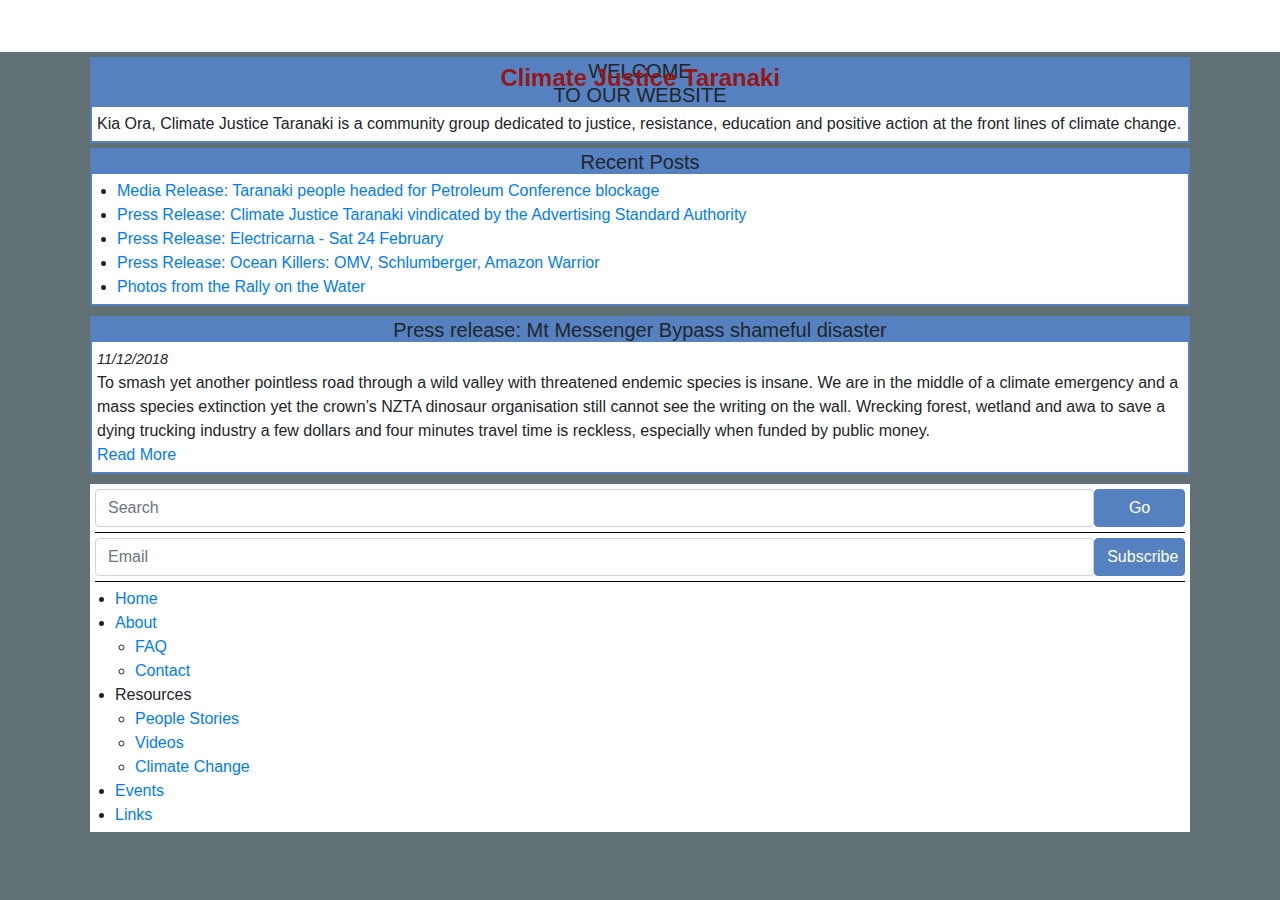
==== index.html @ a8fb68bb "Added local version of Bootstrap JS" ====
<!DOCTYPE html>
<html lang="en">
	<head>
		<meta charset="utf-8">
		<meta name="viewport" content="width=device-width, initial-scale=1.0 user-scalable=no">
		<title>Climate Justice Taranaki</title>

		<!-- CSS Reset - Normalize -->
		<link rel="stylesheet" href="css/normalize.css">

		<!-- Custom CSS -->
		<link rel="stylesheet" href="css/master.css">
	</head>
	<body>
		<div class="container">
			<header class="header">
				<div class="row no-gutters">
					<div class="col-2 col-md-1 col-lg-auto">
						<div class="header__navControl">
							<i class="fas fa-bars fa-2x"></i>
						</div>
					</div>

					<div class="col-10 col-md-11 col-lg-12">
						<div class="logo">
							<a class="logo__anchor" href="index.html" title="Home">
								<h1 class="logo__heading">Climate Justice Taranaki</h1>
							</a>
						</div>
					</div>
				</div>
			</header>

			<div class="navSlider">
				<header class="navSlider__header">
					<div class="row no-gutters">
						<div class="col-10 col-md-11">
							<div class="logo">
								<a class="logo__anchor" href="index.html" title="Home">
									<h1 class="logo__heading">Climate Justice Taranaki</h1>
								</a>
							</div>
						</div>

						<div class="col-2 col-md-1">
							<div class="header__navControl header__navClose">
								<i class="fas fa-arrow-left fa-2x"></i>
							</div>
						</div>
					</div>
				</header>

				<nav class="navSlider__nav">
					<div class="row no-gutters">
						<div class="col">
							<ul class="navSlider__navList">
								<li class="navSlider__nav--nested">
									<span>About</span>

									<ul>
										<li>
											<a href="about.html">About</a>
										</li>
										<li>
											<a href="faq.html">FAQ</a>
										</li>
										<li>
											<a href="contact.html">Contact</a>
										</li>
									</ul>
								</li>
								<li class="navSlider__nav--nested">
									<span>Resources</span>

									<ul>
										<li>
											<a href="peoplestories.html">People Stories</a>
										</li>
										<li>
											<a href="videos.html">Videos</a>
										</li>
										<li>
											<a href="climatechange.html">Climate Change</a>
										</li>
									</ul>
								</li>
								<li>
									<span>Events</span>
								</li>
								<li>
									<span>Links</span>
								</li>
							</ul>
						</div>
					</div>
				</nav>
			</div>

			<div class="navFadeOut"></div>

			<aside class="sidebar">
				<div class="row">
					<div class="col">
						<div class="sidebar__content">
							<div class="sidebar__contentHeading">
								<h2 class="text-uppercase">Welcome<br>to our website</h2>
							</div>

							<div>
								<p>Kia Ora, Climate Justice Taranaki is a community group dedicated to justice, resistance, education and positive action at the front lines of climate change.</p>
							</div>
						</div>

						<div class="sidebar__content">
							<div class="sidebar__contentHeading">
								<h2>Recent Posts</h2>
							</div>

							<div>
								<ul>
									<li>
										<a href="#">Media Release: Taranaki people headed for Petroleum Conference blockage</a>
									</li>
									<li>
										<a href="#">Press Release: Climate Justice Taranaki vindicated by the Advertising Standard Authority</a>
									</li>
									<li>
										<a href="#">Press Release: Electricarna - Sat 24 February</a>
									</li>
									<li>
										<a href="#">Press Release: Ocean Killers: OMV, Schlumberger, Amazon Warrior</a>
									</li>
									<li>
										<a href="#">Photos from the Rally on the Water</a>
									</li>
								</ul>
							</div>
						</div>
					</div>
				</div>
			</aside>

			<main class="mainContent">
				<div class="row">
					<div class="col">
						<div class="mainContent__content">
							<div class="mainContent__contentHeading">
								<h2>Press release: Mt Messenger Bypass shameful disaster</h2>
							</div>

							<div>
								<span>11/12/2018</span>

								<p>To smash yet another pointless road through a wild valley with threatened endemic species is insane. We are in the middle of a climate emergency and a mass species extinction yet the crown’s NZTA dinosaur organisation still cannot see the writing on the wall. Wrecking forest, wetland and awa to save a dying trucking industry a few dollars and four minutes travel time is reckless, especially when funded by public money.</p>

								<a href="#">Read More</a>
							</div>
						</div>
					</div>
				</div>
			</main>

			<footer class="footer">
				<div class="row">
					<div class="col">
						<div>
							<form action="index.html" method="post">
								<div class="row no-gutters">
									<div class="col-10 col-md-11">
										<input class="form-control" type="text" name="search" placeholder="Search">
									</div>

									<div class="col-2 col-md-1">
										<button class="btn w-100" type="submit" name="search__submit">Go</button>
									</div>
								</div>
							</form>
						</div>

						<div>
							<form action="index.html" method="post">
								<div class="row no-gutters">
									<div class="col-8 col-md-10 col-xl-11">
										<input class="form-control" type="email" name="subscribe" placeholder="Email">
									</div>

									<div class="col-4 col-md-2 col-xl-1">
										<button class="btn w-100" type="submit" name="subscribe__submit">Subscribe</button>
									</div>
								</div>
							</form>
						</div>

						<div>
							<ul>
								<li>
									<a href="index.html">Home</a>
								</li>

								<li>
									<a href="about.html">About</a>

									<ul>
										<li>
											<a href="faq.html">FAQ</a>
										</li>

										<li>
											<a href="contact.html">Contact</a>
										</li>
									</ul>
								</li>

								<li>
									<span>Resources</span>

									<ul>
										<li>
											<a href="stories.html">People Stories</a>
										</li>

										<li>
											<a href="videos.html">Videos</a>
										</li>

										<li>
											<a href="climate.html">Climate Change</a>
										</li>
									</ul>
								</li>

								<li>
									<a href="events.html">Events</a>
								</li>

								<li>
									<a href="links.html">Links</a>
								</li>
							</ul>
						</div>
					</div>
				</div>
			</footer>
		</div>

		<!-- jQuery -->
		<script src="js/jquery-3.3.1.min.js"></script>

		<!-- Bootstrap JS -->
		<script src="js/bootstrap.min.js"></script>

		<!-- Custom JS -->
		<script defer src="js/script.js"></script>
	</body>
</html>
---- css/master.css ----
@charset "UTF-8";
@import url(../css/normalize.css);
@import url(../css/bootstrap.min.css);
.fa,
.fas,
.far,
.fal,
.fab {
  -moz-osx-font-smoothing: grayscale;
  -webkit-font-smoothing: antialiased;
  display: inline-block;
  font-style: normal;
  font-variant: normal;
  text-rendering: auto;
  line-height: 1; }

.fa-lg {
  font-size: 1.3333333333em;
  line-height: 0.75em;
  vertical-align: -.0667em; }

.fa-xs {
  font-size: .75em; }

.fa-sm {
  font-size: .875em; }

.fa-1x {
  font-size: 1em; }

.fa-2x {
  font-size: 2em; }

.fa-3x {
  font-size: 3em; }

.fa-4x {
  font-size: 4em; }

.fa-5x {
  font-size: 5em; }

.fa-6x {
  font-size: 6em; }

.fa-7x {
  font-size: 7em; }

.fa-8x {
  font-size: 8em; }

.fa-9x {
  font-size: 9em; }

.fa-10x {
  font-size: 10em; }

.fa-fw {
  text-align: center;
  width: 1.25em; }

.fa-ul {
  list-style-type: none;
  margin-left: 2.5em;
  padding-left: 0; }
  .fa-ul > li {
    position: relative; }

.fa-li {
  left: -2em;
  position: absolute;
  text-align: center;
  width: 2em;
  line-height: inherit; }

.fa-border {
  border: solid 0.08em #eee;
  border-radius: .1em;
  padding: .2em .25em .15em; }

.fa-pull-left {
  float: left; }

.fa-pull-right {
  float: right; }

.fa.fa-pull-left,
.fas.fa-pull-left,
.far.fa-pull-left,
.fal.fa-pull-left,
.fab.fa-pull-left {
  margin-right: .3em; }
.fa.fa-pull-right,
.fas.fa-pull-right,
.far.fa-pull-right,
.fal.fa-pull-right,
.fab.fa-pull-right {
  margin-left: .3em; }

.fa-spin {
  animation: fa-spin 2s infinite linear; }

.fa-pulse {
  animation: fa-spin 1s infinite steps(8); }

@keyframes fa-spin {
  0% {
    transform: rotate(0deg); }
  100% {
    transform: rotate(360deg); } }
.fa-rotate-90 {
  -ms-filter: "progid:DXImageTransform.Microsoft.BasicImage(rotation=1)";
  transform: rotate(90deg); }

.fa-rotate-180 {
  -ms-filter: "progid:DXImageTransform.Microsoft.BasicImage(rotation=2)";
  transform: rotate(180deg); }

.fa-rotate-270 {
  -ms-filter: "progid:DXImageTransform.Microsoft.BasicImage(rotation=3)";
  transform: rotate(270deg); }

.fa-flip-horizontal {
  -ms-filter: "progid:DXImageTransform.Microsoft.BasicImage(rotation=0, mirror=1)";
  transform: scale(-1, 1); }

.fa-flip-vertical {
  -ms-filter: "progid:DXImageTransform.Microsoft.BasicImage(rotation=2, mirror=1)";
  transform: scale(1, -1); }

.fa-flip-horizontal.fa-flip-vertical {
  -ms-filter: "progid:DXImageTransform.Microsoft.BasicImage(rotation=2, mirror=1)";
  transform: scale(-1, -1); }

:root .fa-rotate-90,
:root .fa-rotate-180,
:root .fa-rotate-270,
:root .fa-flip-horizontal,
:root .fa-flip-vertical {
  filter: none; }

.fa-stack {
  display: inline-block;
  height: 2em;
  line-height: 2em;
  position: relative;
  vertical-align: middle;
  width: 2.5em; }

.fa-stack-1x,
.fa-stack-2x {
  left: 0;
  position: absolute;
  text-align: center;
  width: 100%; }

.fa-stack-1x {
  line-height: inherit; }

.fa-stack-2x {
  font-size: 2em; }

.fa-inverse {
  color: #fff; }

/* Font Awesome uses the Unicode Private Use Area (PUA) to ensure screen
readers do not read off random characters that represent icons */
.fa-500px:before {
  content: "\f26e"; }

.fa-accessible-icon:before {
  content: "\f368"; }

.fa-accusoft:before {
  content: "\f369"; }

.fa-acquisitions-incorporated:before {
  content: "\f6af"; }

.fa-ad:before {
  content: "\f641"; }

.fa-address-book:before {
  content: "\f2b9"; }

.fa-address-card:before {
  content: "\f2bb"; }

.fa-adjust:before {
  content: "\f042"; }

.fa-adn:before {
  content: "\f170"; }

.fa-adobe:before {
  content: "\f778"; }

.fa-adversal:before {
  content: "\f36a"; }

.fa-affiliatetheme:before {
  content: "\f36b"; }

.fa-air-freshener:before {
  content: "\f5d0"; }

.fa-algolia:before {
  content: "\f36c"; }

.fa-align-center:before {
  content: "\f037"; }

.fa-align-justify:before {
  content: "\f039"; }

.fa-align-left:before {
  content: "\f036"; }

.fa-align-right:before {
  content: "\f038"; }

.fa-alipay:before {
  content: "\f642"; }

.fa-allergies:before {
  content: "\f461"; }

.fa-amazon:before {
  content: "\f270"; }

.fa-amazon-pay:before {
  content: "\f42c"; }

.fa-ambulance:before {
  content: "\f0f9"; }

.fa-american-sign-language-interpreting:before {
  content: "\f2a3"; }

.fa-amilia:before {
  content: "\f36d"; }

.fa-anchor:before {
  content: "\f13d"; }

.fa-android:before {
  content: "\f17b"; }

.fa-angellist:before {
  content: "\f209"; }

.fa-angle-double-down:before {
  content: "\f103"; }

.fa-angle-double-left:before {
  content: "\f100"; }

.fa-angle-double-right:before {
  content: "\f101"; }

.fa-angle-double-up:before {
  content: "\f102"; }

.fa-angle-down:before {
  content: "\f107"; }

.fa-angle-left:before {
  content: "\f104"; }

.fa-angle-right:before {
  content: "\f105"; }

.fa-angle-up:before {
  content: "\f106"; }

.fa-angry:before {
  content: "\f556"; }

.fa-angrycreative:before {
  content: "\f36e"; }

.fa-angular:before {
  content: "\f420"; }

.fa-ankh:before {
  content: "\f644"; }

.fa-app-store:before {
  content: "\f36f"; }

.fa-app-store-ios:before {
  content: "\f370"; }

.fa-apper:before {
  content: "\f371"; }

.fa-apple:before {
  content: "\f179"; }

.fa-apple-alt:before {
  content: "\f5d1"; }

.fa-apple-pay:before {
  content: "\f415"; }

.fa-archive:before {
  content: "\f187"; }

.fa-archway:before {
  content: "\f557"; }

.fa-arrow-alt-circle-down:before {
  content: "\f358"; }

.fa-arrow-alt-circle-left:before {
  content: "\f359"; }

.fa-arrow-alt-circle-right:before {
  content: "\f35a"; }

.fa-arrow-alt-circle-up:before {
  content: "\f35b"; }

.fa-arrow-circle-down:before {
  content: "\f0ab"; }

.fa-arrow-circle-left:before {
  content: "\f0a8"; }

.fa-arrow-circle-right:before {
  content: "\f0a9"; }

.fa-arrow-circle-up:before {
  content: "\f0aa"; }

.fa-arrow-down:before {
  content: "\f063"; }

.fa-arrow-left:before {
  content: "\f060"; }

.fa-arrow-right:before {
  content: "\f061"; }

.fa-arrow-up:before {
  content: "\f062"; }

.fa-arrows-alt:before {
  content: "\f0b2"; }

.fa-arrows-alt-h:before {
  content: "\f337"; }

.fa-arrows-alt-v:before {
  content: "\f338"; }

.fa-artstation:before {
  content: "\f77a"; }

.fa-assistive-listening-systems:before {
  content: "\f2a2"; }

.fa-asterisk:before {
  content: "\f069"; }

.fa-asymmetrik:before {
  content: "\f372"; }

.fa-at:before {
  content: "\f1fa"; }

.fa-atlas:before {
  content: "\f558"; }

.fa-atlassian:before {
  content: "\f77b"; }

.fa-atom:before {
  content: "\f5d2"; }

.fa-audible:before {
  content: "\f373"; }

.fa-audio-description:before {
  content: "\f29e"; }

.fa-autoprefixer:before {
  content: "\f41c"; }

.fa-avianex:before {
  content: "\f374"; }

.fa-aviato:before {
  content: "\f421"; }

.fa-award:before {
  content: "\f559"; }

.fa-aws:before {
  content: "\f375"; }

.fa-baby:before {
  content: "\f77c"; }

.fa-baby-carriage:before {
  content: "\f77d"; }

.fa-backspace:before {
  content: "\f55a"; }

.fa-backward:before {
  content: "\f04a"; }

.fa-balance-scale:before {
  content: "\f24e"; }

.fa-ban:before {
  content: "\f05e"; }

.fa-band-aid:before {
  content: "\f462"; }

.fa-bandcamp:before {
  content: "\f2d5"; }

.fa-barcode:before {
  content: "\f02a"; }

.fa-bars:before {
  content: "\f0c9"; }

.fa-baseball-ball:before {
  content: "\f433"; }

.fa-basketball-ball:before {
  content: "\f434"; }

.fa-bath:before {
  content: "\f2cd"; }

.fa-battery-empty:before {
  content: "\f244"; }

.fa-battery-full:before {
  content: "\f240"; }

.fa-battery-half:before {
  content: "\f242"; }

.fa-battery-quarter:before {
  content: "\f243"; }

.fa-battery-three-quarters:before {
  content: "\f241"; }

.fa-bed:before {
  content: "\f236"; }

.fa-beer:before {
  content: "\f0fc"; }

.fa-behance:before {
  content: "\f1b4"; }

.fa-behance-square:before {
  content: "\f1b5"; }

.fa-bell:before {
  content: "\f0f3"; }

.fa-bell-slash:before {
  content: "\f1f6"; }

.fa-bezier-curve:before {
  content: "\f55b"; }

.fa-bible:before {
  content: "\f647"; }

.fa-bicycle:before {
  content: "\f206"; }

.fa-bimobject:before {
  content: "\f378"; }

.fa-binoculars:before {
  content: "\f1e5"; }

.fa-biohazard:before {
  content: "\f780"; }

.fa-birthday-cake:before {
  content: "\f1fd"; }

.fa-bitbucket:before {
  content: "\f171"; }

.fa-bitcoin:before {
  content: "\f379"; }

.fa-bity:before {
  content: "\f37a"; }

.fa-black-tie:before {
  content: "\f27e"; }

.fa-blackberry:before {
  content: "\f37b"; }

.fa-blender:before {
  content: "\f517"; }

.fa-blender-phone:before {
  content: "\f6b6"; }

.fa-blind:before {
  content: "\f29d"; }

.fa-blog:before {
  content: "\f781"; }

.fa-blogger:before {
  content: "\f37c"; }

.fa-blogger-b:before {
  content: "\f37d"; }

.fa-bluetooth:before {
  content: "\f293"; }

.fa-bluetooth-b:before {
  content: "\f294"; }

.fa-bold:before {
  content: "\f032"; }

.fa-bolt:before {
  content: "\f0e7"; }

.fa-bomb:before {
  content: "\f1e2"; }

.fa-bone:before {
  content: "\f5d7"; }

.fa-bong:before {
  content: "\f55c"; }

.fa-book:before {
  content: "\f02d"; }

.fa-book-dead:before {
  content: "\f6b7"; }

.fa-book-open:before {
  content: "\f518"; }

.fa-book-reader:before {
  content: "\f5da"; }

.fa-bookmark:before {
  content: "\f02e"; }

.fa-bowling-ball:before {
  content: "\f436"; }

.fa-box:before {
  content: "\f466"; }

.fa-box-open:before {
  content: "\f49e"; }

.fa-boxes:before {
  content: "\f468"; }

.fa-braille:before {
  content: "\f2a1"; }

.fa-brain:before {
  content: "\f5dc"; }

.fa-briefcase:before {
  content: "\f0b1"; }

.fa-briefcase-medical:before {
  content: "\f469"; }

.fa-broadcast-tower:before {
  content: "\f519"; }

.fa-broom:before {
  content: "\f51a"; }

.fa-brush:before {
  content: "\f55d"; }

.fa-btc:before {
  content: "\f15a"; }

.fa-bug:before {
  content: "\f188"; }

.fa-building:before {
  content: "\f1ad"; }

.fa-bullhorn:before {
  content: "\f0a1"; }

.fa-bullseye:before {
  content: "\f140"; }

.fa-burn:before {
  content: "\f46a"; }

.fa-buromobelexperte:before {
  content: "\f37f"; }

.fa-bus:before {
  content: "\f207"; }

.fa-bus-alt:before {
  content: "\f55e"; }

.fa-business-time:before {
  content: "\f64a"; }

.fa-buysellads:before {
  content: "\f20d"; }

.fa-calculator:before {
  content: "\f1ec"; }

.fa-calendar:before {
  content: "\f133"; }

.fa-calendar-alt:before {
  content: "\f073"; }

.fa-calendar-check:before {
  content: "\f274"; }

.fa-calendar-day:before {
  content: "\f783"; }

.fa-calendar-minus:before {
  content: "\f272"; }

.fa-calendar-plus:before {
  content: "\f271"; }

.fa-calendar-times:before {
  content: "\f273"; }

.fa-calendar-week:before {
  content: "\f784"; }

.fa-camera:before {
  content: "\f030"; }

.fa-camera-retro:before {
  content: "\f083"; }

.fa-campground:before {
  content: "\f6bb"; }

.fa-canadian-maple-leaf:before {
  content: "\f785"; }

.fa-candy-cane:before {
  content: "\f786"; }

.fa-cannabis:before {
  content: "\f55f"; }

.fa-capsules:before {
  content: "\f46b"; }

.fa-car:before {
  content: "\f1b9"; }

.fa-car-alt:before {
  content: "\f5de"; }

.fa-car-battery:before {
  content: "\f5df"; }

.fa-car-crash:before {
  content: "\f5e1"; }

.fa-car-side:before {
  content: "\f5e4"; }

.fa-caret-down:before {
  content: "\f0d7"; }

.fa-caret-left:before {
  content: "\f0d9"; }

.fa-caret-right:before {
  content: "\f0da"; }

.fa-caret-square-down:before {
  content: "\f150"; }

.fa-caret-square-left:before {
  content: "\f191"; }

.fa-caret-square-right:before {
  content: "\f152"; }

.fa-caret-square-up:before {
  content: "\f151"; }

.fa-caret-up:before {
  content: "\f0d8"; }

.fa-carrot:before {
  content: "\f787"; }

.fa-cart-arrow-down:before {
  content: "\f218"; }

.fa-cart-plus:before {
  content: "\f217"; }

.fa-cash-register:before {
  content: "\f788"; }

.fa-cat:before {
  content: "\f6be"; }

.fa-cc-amazon-pay:before {
  content: "\f42d"; }

.fa-cc-amex:before {
  content: "\f1f3"; }

.fa-cc-apple-pay:before {
  content: "\f416"; }

.fa-cc-diners-club:before {
  content: "\f24c"; }

.fa-cc-discover:before {
  content: "\f1f2"; }

.fa-cc-jcb:before {
  content: "\f24b"; }

.fa-cc-mastercard:before {
  content: "\f1f1"; }

.fa-cc-paypal:before {
  content: "\f1f4"; }

.fa-cc-stripe:before {
  content: "\f1f5"; }

.fa-cc-visa:before {
  content: "\f1f0"; }

.fa-centercode:before {
  content: "\f380"; }

.fa-centos:before {
  content: "\f789"; }

.fa-certificate:before {
  content: "\f0a3"; }

.fa-chair:before {
  content: "\f6c0"; }

.fa-chalkboard:before {
  content: "\f51b"; }

.fa-chalkboard-teacher:before {
  content: "\f51c"; }

.fa-charging-station:before {
  content: "\f5e7"; }

.fa-chart-area:before {
  content: "\f1fe"; }

.fa-chart-bar:before {
  content: "\f080"; }

.fa-chart-line:before {
  content: "\f201"; }

.fa-chart-pie:before {
  content: "\f200"; }

.fa-check:before {
  content: "\f00c"; }

.fa-check-circle:before {
  content: "\f058"; }

.fa-check-double:before {
  content: "\f560"; }

.fa-check-square:before {
  content: "\f14a"; }

.fa-chess:before {
  content: "\f439"; }

.fa-chess-bishop:before {
  content: "\f43a"; }

.fa-chess-board:before {
  content: "\f43c"; }

.fa-chess-king:before {
  content: "\f43f"; }

.fa-chess-knight:before {
  content: "\f441"; }

.fa-chess-pawn:before {
  content: "\f443"; }

.fa-chess-queen:before {
  content: "\f445"; }

.fa-chess-rook:before {
  content: "\f447"; }

.fa-chevron-circle-down:before {
  content: "\f13a"; }

.fa-chevron-circle-left:before {
  content: "\f137"; }

.fa-chevron-circle-right:before {
  content: "\f138"; }

.fa-chevron-circle-up:before {
  content: "\f139"; }

.fa-chevron-down:before {
  content: "\f078"; }

.fa-chevron-left:before {
  content: "\f053"; }

.fa-chevron-right:before {
  content: "\f054"; }

.fa-chevron-up:before {
  content: "\f077"; }

.fa-child:before {
  content: "\f1ae"; }

.fa-chrome:before {
  content: "\f268"; }

.fa-church:before {
  content: "\f51d"; }

.fa-circle:before {
  content: "\f111"; }

.fa-circle-notch:before {
  content: "\f1ce"; }

.fa-city:before {
  content: "\f64f"; }

.fa-clipboard:before {
  content: "\f328"; }

.fa-clipboard-check:before {
  content: "\f46c"; }

.fa-clipboard-list:before {
  content: "\f46d"; }

.fa-clock:before {
  content: "\f017"; }

.fa-clone:before {
  content: "\f24d"; }

.fa-closed-captioning:before {
  content: "\f20a"; }

.fa-cloud:before {
  content: "\f0c2"; }

.fa-cloud-download-alt:before {
  content: "\f381"; }

.fa-cloud-meatball:before {
  content: "\f73b"; }

.fa-cloud-moon:before {
  content: "\f6c3"; }

.fa-cloud-moon-rain:before {
  content: "\f73c"; }

.fa-cloud-rain:before {
  content: "\f73d"; }

.fa-cloud-showers-heavy:before {
  content: "\f740"; }

.fa-cloud-sun:before {
  content: "\f6c4"; }

.fa-cloud-sun-rain:before {
  content: "\f743"; }

.fa-cloud-upload-alt:before {
  content: "\f382"; }

.fa-cloudscale:before {
  content: "\f383"; }

.fa-cloudsmith:before {
  content: "\f384"; }

.fa-cloudversify:before {
  content: "\f385"; }

.fa-cocktail:before {
  content: "\f561"; }

.fa-code:before {
  content: "\f121"; }

.fa-code-branch:before {
  content: "\f126"; }

.fa-codepen:before {
  content: "\f1cb"; }

.fa-codiepie:before {
  content: "\f284"; }

.fa-coffee:before {
  content: "\f0f4"; }

.fa-cog:before {
  content: "\f013"; }

.fa-cogs:before {
  content: "\f085"; }

.fa-coins:before {
  content: "\f51e"; }

.fa-columns:before {
  content: "\f0db"; }

.fa-comment:before {
  content: "\f075"; }

.fa-comment-alt:before {
  content: "\f27a"; }

.fa-comment-dollar:before {
  content: "\f651"; }

.fa-comment-dots:before {
  content: "\f4ad"; }

.fa-comment-slash:before {
  content: "\f4b3"; }

.fa-comments:before {
  content: "\f086"; }

.fa-comments-dollar:before {
  content: "\f653"; }

.fa-compact-disc:before {
  content: "\f51f"; }

.fa-compass:before {
  content: "\f14e"; }

.fa-compress:before {
  content: "\f066"; }

.fa-compress-arrows-alt:before {
  content: "\f78c"; }

.fa-concierge-bell:before {
  content: "\f562"; }

.fa-confluence:before {
  content: "\f78d"; }

.fa-connectdevelop:before {
  content: "\f20e"; }

.fa-contao:before {
  content: "\f26d"; }

.fa-cookie:before {
  content: "\f563"; }

.fa-cookie-bite:before {
  content: "\f564"; }

.fa-copy:before {
  content: "\f0c5"; }

.fa-copyright:before {
  content: "\f1f9"; }

.fa-couch:before {
  content: "\f4b8"; }

.fa-cpanel:before {
  content: "\f388"; }

.fa-creative-commons:before {
  content: "\f25e"; }

.fa-creative-commons-by:before {
  content: "\f4e7"; }

.fa-creative-commons-nc:before {
  content: "\f4e8"; }

.fa-creative-commons-nc-eu:before {
  content: "\f4e9"; }

.fa-creative-commons-nc-jp:before {
  content: "\f4ea"; }

.fa-creative-commons-nd:before {
  content: "\f4eb"; }

.fa-creative-commons-pd:before {
  content: "\f4ec"; }

.fa-creative-commons-pd-alt:before {
  content: "\f4ed"; }

.fa-creative-commons-remix:before {
  content: "\f4ee"; }

.fa-creative-commons-sa:before {
  content: "\f4ef"; }

.fa-creative-commons-sampling:before {
  content: "\f4f0"; }

.fa-creative-commons-sampling-plus:before {
  content: "\f4f1"; }

.fa-creative-commons-share:before {
  content: "\f4f2"; }

.fa-creative-commons-zero:before {
  content: "\f4f3"; }

.fa-credit-card:before {
  content: "\f09d"; }

.fa-critical-role:before {
  content: "\f6c9"; }

.fa-crop:before {
  content: "\f125"; }

.fa-crop-alt:before {
  content: "\f565"; }

.fa-cross:before {
  content: "\f654"; }

.fa-crosshairs:before {
  content: "\f05b"; }

.fa-crow:before {
  content: "\f520"; }

.fa-crown:before {
  content: "\f521"; }

.fa-css3:before {
  content: "\f13c"; }

.fa-css3-alt:before {
  content: "\f38b"; }

.fa-cube:before {
  content: "\f1b2"; }

.fa-cubes:before {
  content: "\f1b3"; }

.fa-cut:before {
  content: "\f0c4"; }

.fa-cuttlefish:before {
  content: "\f38c"; }

.fa-d-and-d:before {
  content: "\f38d"; }

.fa-d-and-d-beyond:before {
  content: "\f6ca"; }

.fa-dashcube:before {
  content: "\f210"; }

.fa-database:before {
  content: "\f1c0"; }

.fa-deaf:before {
  content: "\f2a4"; }

.fa-delicious:before {
  content: "\f1a5"; }

.fa-democrat:before {
  content: "\f747"; }

.fa-deploydog:before {
  content: "\f38e"; }

.fa-deskpro:before {
  content: "\f38f"; }

.fa-desktop:before {
  content: "\f108"; }

.fa-dev:before {
  content: "\f6cc"; }

.fa-deviantart:before {
  content: "\f1bd"; }

.fa-dharmachakra:before {
  content: "\f655"; }

.fa-dhl:before {
  content: "\f790"; }

.fa-diagnoses:before {
  content: "\f470"; }

.fa-diaspora:before {
  content: "\f791"; }

.fa-dice:before {
  content: "\f522"; }

.fa-dice-d20:before {
  content: "\f6cf"; }

.fa-dice-d6:before {
  content: "\f6d1"; }

.fa-dice-five:before {
  content: "\f523"; }

.fa-dice-four:before {
  content: "\f524"; }

.fa-dice-one:before {
  content: "\f525"; }

.fa-dice-six:before {
  content: "\f526"; }

.fa-dice-three:before {
  content: "\f527"; }

.fa-dice-two:before {
  content: "\f528"; }

.fa-digg:before {
  content: "\f1a6"; }

.fa-digital-ocean:before {
  content: "\f391"; }

.fa-digital-tachograph:before {
  content: "\f566"; }

.fa-directions:before {
  content: "\f5eb"; }

.fa-discord:before {
  content: "\f392"; }

.fa-discourse:before {
  content: "\f393"; }

.fa-divide:before {
  content: "\f529"; }

.fa-dizzy:before {
  content: "\f567"; }

.fa-dna:before {
  content: "\f471"; }

.fa-dochub:before {
  content: "\f394"; }

.fa-docker:before {
  content: "\f395"; }

.fa-dog:before {
  content: "\f6d3"; }

.fa-dollar-sign:before {
  content: "\f155"; }

.fa-dolly:before {
  content: "\f472"; }

.fa-dolly-flatbed:before {
  content: "\f474"; }

.fa-donate:before {
  content: "\f4b9"; }

.fa-door-closed:before {
  content: "\f52a"; }

.fa-door-open:before {
  content: "\f52b"; }

.fa-dot-circle:before {
  content: "\f192"; }

.fa-dove:before {
  content: "\f4ba"; }

.fa-download:before {
  content: "\f019"; }

.fa-draft2digital:before {
  content: "\f396"; }

.fa-drafting-compass:before {
  content: "\f568"; }

.fa-dragon:before {
  content: "\f6d5"; }

.fa-draw-polygon:before {
  content: "\f5ee"; }

.fa-dribbble:before {
  content: "\f17d"; }

.fa-dribbble-square:before {
  content: "\f397"; }

.fa-dropbox:before {
  content: "\f16b"; }

.fa-drum:before {
  content: "\f569"; }

.fa-drum-steelpan:before {
  content: "\f56a"; }

.fa-drumstick-bite:before {
  content: "\f6d7"; }

.fa-drupal:before {
  content: "\f1a9"; }

.fa-dumbbell:before {
  content: "\f44b"; }

.fa-dumpster:before {
  content: "\f793"; }

.fa-dumpster-fire:before {
  content: "\f794"; }

.fa-dungeon:before {
  content: "\f6d9"; }

.fa-dyalog:before {
  content: "\f399"; }

.fa-earlybirds:before {
  content: "\f39a"; }

.fa-ebay:before {
  content: "\f4f4"; }

.fa-edge:before {
  content: "\f282"; }

.fa-edit:before {
  content: "\f044"; }

.fa-eject:before {
  content: "\f052"; }

.fa-elementor:before {
  content: "\f430"; }

.fa-ellipsis-h:before {
  content: "\f141"; }

.fa-ellipsis-v:before {
  content: "\f142"; }

.fa-ello:before {
  content: "\f5f1"; }

.fa-ember:before {
  content: "\f423"; }

.fa-empire:before {
  content: "\f1d1"; }

.fa-envelope:before {
  content: "\f0e0"; }

.fa-envelope-open:before {
  content: "\f2b6"; }

.fa-envelope-open-text:before {
  content: "\f658"; }

.fa-envelope-square:before {
  content: "\f199"; }

.fa-envira:before {
  content: "\f299"; }

.fa-equals:before {
  content: "\f52c"; }

.fa-eraser:before {
  content: "\f12d"; }

.fa-erlang:before {
  content: "\f39d"; }

.fa-ethereum:before {
  content: "\f42e"; }

.fa-ethernet:before {
  content: "\f796"; }

.fa-etsy:before {
  content: "\f2d7"; }

.fa-euro-sign:before {
  content: "\f153"; }

.fa-exchange-alt:before {
  content: "\f362"; }

.fa-exclamation:before {
  content: "\f12a"; }

.fa-exclamation-circle:before {
  content: "\f06a"; }

.fa-exclamation-triangle:before {
  content: "\f071"; }

.fa-expand:before {
  content: "\f065"; }

.fa-expand-arrows-alt:before {
  content: "\f31e"; }

.fa-expeditedssl:before {
  content: "\f23e"; }

.fa-external-link-alt:before {
  content: "\f35d"; }

.fa-external-link-square-alt:before {
  content: "\f360"; }

.fa-eye:before {
  content: "\f06e"; }

.fa-eye-dropper:before {
  content: "\f1fb"; }

.fa-eye-slash:before {
  content: "\f070"; }

.fa-facebook:before {
  content: "\f09a"; }

.fa-facebook-f:before {
  content: "\f39e"; }

.fa-facebook-messenger:before {
  content: "\f39f"; }

.fa-facebook-square:before {
  content: "\f082"; }

.fa-fantasy-flight-games:before {
  content: "\f6dc"; }

.fa-fast-backward:before {
  content: "\f049"; }

.fa-fast-forward:before {
  content: "\f050"; }

.fa-fax:before {
  content: "\f1ac"; }

.fa-feather:before {
  content: "\f52d"; }

.fa-feather-alt:before {
  content: "\f56b"; }

.fa-fedex:before {
  content: "\f797"; }

.fa-fedora:before {
  content: "\f798"; }

.fa-female:before {
  content: "\f182"; }

.fa-fighter-jet:before {
  content: "\f0fb"; }

.fa-figma:before {
  content: "\f799"; }

.fa-file:before {
  content: "\f15b"; }

.fa-file-alt:before {
  content: "\f15c"; }

.fa-file-archive:before {
  content: "\f1c6"; }

.fa-file-audio:before {
  content: "\f1c7"; }

.fa-file-code:before {
  content: "\f1c9"; }

.fa-file-contract:before {
  content: "\f56c"; }

.fa-file-csv:before {
  content: "\f6dd"; }

.fa-file-download:before {
  content: "\f56d"; }

.fa-file-excel:before {
  content: "\f1c3"; }

.fa-file-export:before {
  content: "\f56e"; }

.fa-file-image:before {
  content: "\f1c5"; }

.fa-file-import:before {
  content: "\f56f"; }

.fa-file-invoice:before {
  content: "\f570"; }

.fa-file-invoice-dollar:before {
  content: "\f571"; }

.fa-file-medical:before {
  content: "\f477"; }

.fa-file-medical-alt:before {
  content: "\f478"; }

.fa-file-pdf:before {
  content: "\f1c1"; }

.fa-file-powerpoint:before {
  content: "\f1c4"; }

.fa-file-prescription:before {
  content: "\f572"; }

.fa-file-signature:before {
  content: "\f573"; }

.fa-file-upload:before {
  content: "\f574"; }

.fa-file-video:before {
  content: "\f1c8"; }

.fa-file-word:before {
  content: "\f1c2"; }

.fa-fill:before {
  content: "\f575"; }

.fa-fill-drip:before {
  content: "\f576"; }

.fa-film:before {
  content: "\f008"; }

.fa-filter:before {
  content: "\f0b0"; }

.fa-fingerprint:before {
  content: "\f577"; }

.fa-fire:before {
  content: "\f06d"; }

.fa-fire-alt:before {
  content: "\f7e4"; }

.fa-fire-extinguisher:before {
  content: "\f134"; }

.fa-firefox:before {
  content: "\f269"; }

.fa-first-aid:before {
  content: "\f479"; }

.fa-first-order:before {
  content: "\f2b0"; }

.fa-first-order-alt:before {
  content: "\f50a"; }

.fa-firstdraft:before {
  content: "\f3a1"; }

.fa-fish:before {
  content: "\f578"; }

.fa-fist-raised:before {
  content: "\f6de"; }

.fa-flag:before {
  content: "\f024"; }

.fa-flag-checkered:before {
  content: "\f11e"; }

.fa-flag-usa:before {
  content: "\f74d"; }

.fa-flask:before {
  content: "\f0c3"; }

.fa-flickr:before {
  content: "\f16e"; }

.fa-flipboard:before {
  content: "\f44d"; }

.fa-flushed:before {
  content: "\f579"; }

.fa-fly:before {
  content: "\f417"; }

.fa-folder:before {
  content: "\f07b"; }

.fa-folder-minus:before {
  content: "\f65d"; }

.fa-folder-open:before {
  content: "\f07c"; }

.fa-folder-plus:before {
  content: "\f65e"; }

.fa-font:before {
  content: "\f031"; }

.fa-font-awesome:before {
  content: "\f2b4"; }

.fa-font-awesome-alt:before {
  content: "\f35c"; }

.fa-font-awesome-flag:before {
  content: "\f425"; }

.fa-font-awesome-logo-full:before {
  content: "\f4e6"; }

.fa-fonticons:before {
  content: "\f280"; }

.fa-fonticons-fi:before {
  content: "\f3a2"; }

.fa-football-ball:before {
  content: "\f44e"; }

.fa-fort-awesome:before {
  content: "\f286"; }

.fa-fort-awesome-alt:before {
  content: "\f3a3"; }

.fa-forumbee:before {
  content: "\f211"; }

.fa-forward:before {
  content: "\f04e"; }

.fa-foursquare:before {
  content: "\f180"; }

.fa-free-code-camp:before {
  content: "\f2c5"; }

.fa-freebsd:before {
  content: "\f3a4"; }

.fa-frog:before {
  content: "\f52e"; }

.fa-frown:before {
  content: "\f119"; }

.fa-frown-open:before {
  content: "\f57a"; }

.fa-fulcrum:before {
  content: "\f50b"; }

.fa-funnel-dollar:before {
  content: "\f662"; }

.fa-futbol:before {
  content: "\f1e3"; }

.fa-galactic-republic:before {
  content: "\f50c"; }

.fa-galactic-senate:before {
  content: "\f50d"; }

.fa-gamepad:before {
  content: "\f11b"; }

.fa-gas-pump:before {
  content: "\f52f"; }

.fa-gavel:before {
  content: "\f0e3"; }

.fa-gem:before {
  content: "\f3a5"; }

.fa-genderless:before {
  content: "\f22d"; }

.fa-get-pocket:before {
  content: "\f265"; }

.fa-gg:before {
  content: "\f260"; }

.fa-gg-circle:before {
  content: "\f261"; }

.fa-ghost:before {
  content: "\f6e2"; }

.fa-gift:before {
  content: "\f06b"; }

.fa-gifts:before {
  content: "\f79c"; }

.fa-git:before {
  content: "\f1d3"; }

.fa-git-square:before {
  content: "\f1d2"; }

.fa-github:before {
  content: "\f09b"; }

.fa-github-alt:before {
  content: "\f113"; }

.fa-github-square:before {
  content: "\f092"; }

.fa-gitkraken:before {
  content: "\f3a6"; }

.fa-gitlab:before {
  content: "\f296"; }

.fa-gitter:before {
  content: "\f426"; }

.fa-glass-cheers:before {
  content: "\f79f"; }

.fa-glass-martini:before {
  content: "\f000"; }

.fa-glass-martini-alt:before {
  content: "\f57b"; }

.fa-glass-whiskey:before {
  content: "\f7a0"; }

.fa-glasses:before {
  content: "\f530"; }

.fa-glide:before {
  content: "\f2a5"; }

.fa-glide-g:before {
  content: "\f2a6"; }

.fa-globe:before {
  content: "\f0ac"; }

.fa-globe-africa:before {
  content: "\f57c"; }

.fa-globe-americas:before {
  content: "\f57d"; }

.fa-globe-asia:before {
  content: "\f57e"; }

.fa-globe-europe:before {
  content: "\f7a2"; }

.fa-gofore:before {
  content: "\f3a7"; }

.fa-golf-ball:before {
  content: "\f450"; }

.fa-goodreads:before {
  content: "\f3a8"; }

.fa-goodreads-g:before {
  content: "\f3a9"; }

.fa-google:before {
  content: "\f1a0"; }

.fa-google-drive:before {
  content: "\f3aa"; }

.fa-google-play:before {
  content: "\f3ab"; }

.fa-google-plus:before {
  content: "\f2b3"; }

.fa-google-plus-g:before {
  content: "\f0d5"; }

.fa-google-plus-square:before {
  content: "\f0d4"; }

.fa-google-wallet:before {
  content: "\f1ee"; }

.fa-gopuram:before {
  content: "\f664"; }

.fa-graduation-cap:before {
  content: "\f19d"; }

.fa-gratipay:before {
  content: "\f184"; }

.fa-grav:before {
  content: "\f2d6"; }

.fa-greater-than:before {
  content: "\f531"; }

.fa-greater-than-equal:before {
  content: "\f532"; }

.fa-grimace:before {
  content: "\f57f"; }

.fa-grin:before {
  content: "\f580"; }

.fa-grin-alt:before {
  content: "\f581"; }

.fa-grin-beam:before {
  content: "\f582"; }

.fa-grin-beam-sweat:before {
  content: "\f583"; }

.fa-grin-hearts:before {
  content: "\f584"; }

.fa-grin-squint:before {
  content: "\f585"; }

.fa-grin-squint-tears:before {
  content: "\f586"; }

.fa-grin-stars:before {
  content: "\f587"; }

.fa-grin-tears:before {
  content: "\f588"; }

.fa-grin-tongue:before {
  content: "\f589"; }

.fa-grin-tongue-squint:before {
  content: "\f58a"; }

.fa-grin-tongue-wink:before {
  content: "\f58b"; }

.fa-grin-wink:before {
  content: "\f58c"; }

.fa-grip-horizontal:before {
  content: "\f58d"; }

.fa-grip-lines:before {
  content: "\f7a4"; }

.fa-grip-lines-vertical:before {
  content: "\f7a5"; }

.fa-grip-vertical:before {
  content: "\f58e"; }

.fa-gripfire:before {
  content: "\f3ac"; }

.fa-grunt:before {
  content: "\f3ad"; }

.fa-guitar:before {
  content: "\f7a6"; }

.fa-gulp:before {
  content: "\f3ae"; }

.fa-h-square:before {
  content: "\f0fd"; }

.fa-hacker-news:before {
  content: "\f1d4"; }

.fa-hacker-news-square:before {
  content: "\f3af"; }

.fa-hackerrank:before {
  content: "\f5f7"; }

.fa-hammer:before {
  content: "\f6e3"; }

.fa-hamsa:before {
  content: "\f665"; }

.fa-hand-holding:before {
  content: "\f4bd"; }

.fa-hand-holding-heart:before {
  content: "\f4be"; }

.fa-hand-holding-usd:before {
  content: "\f4c0"; }

.fa-hand-lizard:before {
  content: "\f258"; }

.fa-hand-paper:before {
  content: "\f256"; }

.fa-hand-peace:before {
  content: "\f25b"; }

.fa-hand-point-down:before {
  content: "\f0a7"; }

.fa-hand-point-left:before {
  content: "\f0a5"; }

.fa-hand-point-right:before {
  content: "\f0a4"; }

.fa-hand-point-up:before {
  content: "\f0a6"; }

.fa-hand-pointer:before {
  content: "\f25a"; }

.fa-hand-rock:before {
  content: "\f255"; }

.fa-hand-scissors:before {
  content: "\f257"; }

.fa-hand-spock:before {
  content: "\f259"; }

.fa-hands:before {
  content: "\f4c2"; }

.fa-hands-helping:before {
  content: "\f4c4"; }

.fa-handshake:before {
  content: "\f2b5"; }

.fa-hanukiah:before {
  content: "\f6e6"; }

.fa-hashtag:before {
  content: "\f292"; }

.fa-hat-wizard:before {
  content: "\f6e8"; }

.fa-haykal:before {
  content: "\f666"; }

.fa-hdd:before {
  content: "\f0a0"; }

.fa-heading:before {
  content: "\f1dc"; }

.fa-headphones:before {
  content: "\f025"; }

.fa-headphones-alt:before {
  content: "\f58f"; }

.fa-headset:before {
  content: "\f590"; }

.fa-heart:before {
  content: "\f004"; }

.fa-heart-broken:before {
  content: "\f7a9"; }

.fa-heartbeat:before {
  content: "\f21e"; }

.fa-helicopter:before {
  content: "\f533"; }

.fa-highlighter:before {
  content: "\f591"; }

.fa-hiking:before {
  content: "\f6ec"; }

.fa-hippo:before {
  content: "\f6ed"; }

.fa-hips:before {
  content: "\f452"; }

.fa-hire-a-helper:before {
  content: "\f3b0"; }

.fa-history:before {
  content: "\f1da"; }

.fa-hockey-puck:before {
  content: "\f453"; }

.fa-holly-berry:before {
  content: "\f7aa"; }

.fa-home:before {
  content: "\f015"; }

.fa-hooli:before {
  content: "\f427"; }

.fa-hornbill:before {
  content: "\f592"; }

.fa-horse:before {
  content: "\f6f0"; }

.fa-horse-head:before {
  content: "\f7ab"; }

.fa-hospital:before {
  content: "\f0f8"; }

.fa-hospital-alt:before {
  content: "\f47d"; }

.fa-hospital-symbol:before {
  content: "\f47e"; }

.fa-hot-tub:before {
  content: "\f593"; }

.fa-hotel:before {
  content: "\f594"; }

.fa-hotjar:before {
  content: "\f3b1"; }

.fa-hourglass:before {
  content: "\f254"; }

.fa-hourglass-end:before {
  content: "\f253"; }

.fa-hourglass-half:before {
  content: "\f252"; }

.fa-hourglass-start:before {
  content: "\f251"; }

.fa-house-damage:before {
  content: "\f6f1"; }

.fa-houzz:before {
  content: "\f27c"; }

.fa-hryvnia:before {
  content: "\f6f2"; }

.fa-html5:before {
  content: "\f13b"; }

.fa-hubspot:before {
  content: "\f3b2"; }

.fa-i-cursor:before {
  content: "\f246"; }

.fa-icicles:before {
  content: "\f7ad"; }

.fa-id-badge:before {
  content: "\f2c1"; }

.fa-id-card:before {
  content: "\f2c2"; }

.fa-id-card-alt:before {
  content: "\f47f"; }

.fa-igloo:before {
  content: "\f7ae"; }

.fa-image:before {
  content: "\f03e"; }

.fa-images:before {
  content: "\f302"; }

.fa-imdb:before {
  content: "\f2d8"; }

.fa-inbox:before {
  content: "\f01c"; }

.fa-indent:before {
  content: "\f03c"; }

.fa-industry:before {
  content: "\f275"; }

.fa-infinity:before {
  content: "\f534"; }

.fa-info:before {
  content: "\f129"; }

.fa-info-circle:before {
  content: "\f05a"; }

.fa-instagram:before {
  content: "\f16d"; }

.fa-intercom:before {
  content: "\f7af"; }

.fa-internet-explorer:before {
  content: "\f26b"; }

.fa-invision:before {
  content: "\f7b0"; }

.fa-ioxhost:before {
  content: "\f208"; }

.fa-italic:before {
  content: "\f033"; }

.fa-itunes:before {
  content: "\f3b4"; }

.fa-itunes-note:before {
  content: "\f3b5"; }

.fa-java:before {
  content: "\f4e4"; }

.fa-jedi:before {
  content: "\f669"; }

.fa-jedi-order:before {
  content: "\f50e"; }

.fa-jenkins:before {
  content: "\f3b6"; }

.fa-jira:before {
  content: "\f7b1"; }

.fa-joget:before {
  content: "\f3b7"; }

.fa-joint:before {
  content: "\f595"; }

.fa-joomla:before {
  content: "\f1aa"; }

.fa-journal-whills:before {
  content: "\f66a"; }

.fa-js:before {
  content: "\f3b8"; }

.fa-js-square:before {
  content: "\f3b9"; }

.fa-jsfiddle:before {
  content: "\f1cc"; }

.fa-kaaba:before {
  content: "\f66b"; }

.fa-kaggle:before {
  content: "\f5fa"; }

.fa-key:before {
  content: "\f084"; }

.fa-keybase:before {
  content: "\f4f5"; }

.fa-keyboard:before {
  content: "\f11c"; }

.fa-keycdn:before {
  content: "\f3ba"; }

.fa-khanda:before {
  content: "\f66d"; }

.fa-kickstarter:before {
  content: "\f3bb"; }

.fa-kickstarter-k:before {
  content: "\f3bc"; }

.fa-kiss:before {
  content: "\f596"; }

.fa-kiss-beam:before {
  content: "\f597"; }

.fa-kiss-wink-heart:before {
  content: "\f598"; }

.fa-kiwi-bird:before {
  content: "\f535"; }

.fa-korvue:before {
  content: "\f42f"; }

.fa-landmark:before {
  content: "\f66f"; }

.fa-language:before {
  content: "\f1ab"; }

.fa-laptop:before {
  content: "\f109"; }

.fa-laptop-code:before {
  content: "\f5fc"; }

.fa-laravel:before {
  content: "\f3bd"; }

.fa-lastfm:before {
  content: "\f202"; }

.fa-lastfm-square:before {
  content: "\f203"; }

.fa-laugh:before {
  content: "\f599"; }

.fa-laugh-beam:before {
  content: "\f59a"; }

.fa-laugh-squint:before {
  content: "\f59b"; }

.fa-laugh-wink:before {
  content: "\f59c"; }

.fa-layer-group:before {
  content: "\f5fd"; }

.fa-leaf:before {
  content: "\f06c"; }

.fa-leanpub:before {
  content: "\f212"; }

.fa-lemon:before {
  content: "\f094"; }

.fa-less:before {
  content: "\f41d"; }

.fa-less-than:before {
  content: "\f536"; }

.fa-less-than-equal:before {
  content: "\f537"; }

.fa-level-down-alt:before {
  content: "\f3be"; }

.fa-level-up-alt:before {
  content: "\f3bf"; }

.fa-life-ring:before {
  content: "\f1cd"; }

.fa-lightbulb:before {
  content: "\f0eb"; }

.fa-line:before {
  content: "\f3c0"; }

.fa-link:before {
  content: "\f0c1"; }

.fa-linkedin:before {
  content: "\f08c"; }

.fa-linkedin-in:before {
  content: "\f0e1"; }

.fa-linode:before {
  content: "\f2b8"; }

.fa-linux:before {
  content: "\f17c"; }

.fa-lira-sign:before {
  content: "\f195"; }

.fa-list:before {
  content: "\f03a"; }

.fa-list-alt:before {
  content: "\f022"; }

.fa-list-ol:before {
  content: "\f0cb"; }

.fa-list-ul:before {
  content: "\f0ca"; }

.fa-location-arrow:before {
  content: "\f124"; }

.fa-lock:before {
  content: "\f023"; }

.fa-lock-open:before {
  content: "\f3c1"; }

.fa-long-arrow-alt-down:before {
  content: "\f309"; }

.fa-long-arrow-alt-left:before {
  content: "\f30a"; }

.fa-long-arrow-alt-right:before {
  content: "\f30b"; }

.fa-long-arrow-alt-up:before {
  content: "\f30c"; }

.fa-low-vision:before {
  content: "\f2a8"; }

.fa-luggage-cart:before {
  content: "\f59d"; }

.fa-lyft:before {
  content: "\f3c3"; }

.fa-magento:before {
  content: "\f3c4"; }

.fa-magic:before {
  content: "\f0d0"; }

.fa-magnet:before {
  content: "\f076"; }

.fa-mail-bulk:before {
  content: "\f674"; }

.fa-mailchimp:before {
  content: "\f59e"; }

.fa-male:before {
  content: "\f183"; }

.fa-mandalorian:before {
  content: "\f50f"; }

.fa-map:before {
  content: "\f279"; }

.fa-map-marked:before {
  content: "\f59f"; }

.fa-map-marked-alt:before {
  content: "\f5a0"; }

.fa-map-marker:before {
  content: "\f041"; }

.fa-map-marker-alt:before {
  content: "\f3c5"; }

.fa-map-pin:before {
  content: "\f276"; }

.fa-map-signs:before {
  content: "\f277"; }

.fa-markdown:before {
  content: "\f60f"; }

.fa-marker:before {
  content: "\f5a1"; }

.fa-mars:before {
  content: "\f222"; }

.fa-mars-double:before {
  content: "\f227"; }

.fa-mars-stroke:before {
  content: "\f229"; }

.fa-mars-stroke-h:before {
  content: "\f22b"; }

.fa-mars-stroke-v:before {
  content: "\f22a"; }

.fa-mask:before {
  content: "\f6fa"; }

.fa-mastodon:before {
  content: "\f4f6"; }

.fa-maxcdn:before {
  content: "\f136"; }

.fa-medal:before {
  content: "\f5a2"; }

.fa-medapps:before {
  content: "\f3c6"; }

.fa-medium:before {
  content: "\f23a"; }

.fa-medium-m:before {
  content: "\f3c7"; }

.fa-medkit:before {
  content: "\f0fa"; }

.fa-medrt:before {
  content: "\f3c8"; }

.fa-meetup:before {
  content: "\f2e0"; }

.fa-megaport:before {
  content: "\f5a3"; }

.fa-meh:before {
  content: "\f11a"; }

.fa-meh-blank:before {
  content: "\f5a4"; }

.fa-meh-rolling-eyes:before {
  content: "\f5a5"; }

.fa-memory:before {
  content: "\f538"; }

.fa-mendeley:before {
  content: "\f7b3"; }

.fa-menorah:before {
  content: "\f676"; }

.fa-mercury:before {
  content: "\f223"; }

.fa-meteor:before {
  content: "\f753"; }

.fa-microchip:before {
  content: "\f2db"; }

.fa-microphone:before {
  content: "\f130"; }

.fa-microphone-alt:before {
  content: "\f3c9"; }

.fa-microphone-alt-slash:before {
  content: "\f539"; }

.fa-microphone-slash:before {
  content: "\f131"; }

.fa-microscope:before {
  content: "\f610"; }

.fa-microsoft:before {
  content: "\f3ca"; }

.fa-minus:before {
  content: "\f068"; }

.fa-minus-circle:before {
  content: "\f056"; }

.fa-minus-square:before {
  content: "\f146"; }

.fa-mitten:before {
  content: "\f7b5"; }

.fa-mix:before {
  content: "\f3cb"; }

.fa-mixcloud:before {
  content: "\f289"; }

.fa-mizuni:before {
  content: "\f3cc"; }

.fa-mobile:before {
  content: "\f10b"; }

.fa-mobile-alt:before {
  content: "\f3cd"; }

.fa-modx:before {
  content: "\f285"; }

.fa-monero:before {
  content: "\f3d0"; }

.fa-money-bill:before {
  content: "\f0d6"; }

.fa-money-bill-alt:before {
  content: "\f3d1"; }

.fa-money-bill-wave:before {
  content: "\f53a"; }

.fa-money-bill-wave-alt:before {
  content: "\f53b"; }

.fa-money-check:before {
  content: "\f53c"; }

.fa-money-check-alt:before {
  content: "\f53d"; }

.fa-monument:before {
  content: "\f5a6"; }

.fa-moon:before {
  content: "\f186"; }

.fa-mortar-pestle:before {
  content: "\f5a7"; }

.fa-mosque:before {
  content: "\f678"; }

.fa-motorcycle:before {
  content: "\f21c"; }

.fa-mountain:before {
  content: "\f6fc"; }

.fa-mouse-pointer:before {
  content: "\f245"; }

.fa-mug-hot:before {
  content: "\f7b6"; }

.fa-music:before {
  content: "\f001"; }

.fa-napster:before {
  content: "\f3d2"; }

.fa-neos:before {
  content: "\f612"; }

.fa-network-wired:before {
  content: "\f6ff"; }

.fa-neuter:before {
  content: "\f22c"; }

.fa-newspaper:before {
  content: "\f1ea"; }

.fa-nimblr:before {
  content: "\f5a8"; }

.fa-nintendo-switch:before {
  content: "\f418"; }

.fa-node:before {
  content: "\f419"; }

.fa-node-js:before {
  content: "\f3d3"; }

.fa-not-equal:before {
  content: "\f53e"; }

.fa-notes-medical:before {
  content: "\f481"; }

.fa-npm:before {
  content: "\f3d4"; }

.fa-ns8:before {
  content: "\f3d5"; }

.fa-nutritionix:before {
  content: "\f3d6"; }

.fa-object-group:before {
  content: "\f247"; }

.fa-object-ungroup:before {
  content: "\f248"; }

.fa-odnoklassniki:before {
  content: "\f263"; }

.fa-odnoklassniki-square:before {
  content: "\f264"; }

.fa-oil-can:before {
  content: "\f613"; }

.fa-old-republic:before {
  content: "\f510"; }

.fa-om:before {
  content: "\f679"; }

.fa-opencart:before {
  content: "\f23d"; }

.fa-openid:before {
  content: "\f19b"; }

.fa-opera:before {
  content: "\f26a"; }

.fa-optin-monster:before {
  content: "\f23c"; }

.fa-osi:before {
  content: "\f41a"; }

.fa-otter:before {
  content: "\f700"; }

.fa-outdent:before {
  content: "\f03b"; }

.fa-page4:before {
  content: "\f3d7"; }

.fa-pagelines:before {
  content: "\f18c"; }

.fa-paint-brush:before {
  content: "\f1fc"; }

.fa-paint-roller:before {
  content: "\f5aa"; }

.fa-palette:before {
  content: "\f53f"; }

.fa-palfed:before {
  content: "\f3d8"; }

.fa-pallet:before {
  content: "\f482"; }

.fa-paper-plane:before {
  content: "\f1d8"; }

.fa-paperclip:before {
  content: "\f0c6"; }

.fa-parachute-box:before {
  content: "\f4cd"; }

.fa-paragraph:before {
  content: "\f1dd"; }

.fa-parking:before {
  content: "\f540"; }

.fa-passport:before {
  content: "\f5ab"; }

.fa-pastafarianism:before {
  content: "\f67b"; }

.fa-paste:before {
  content: "\f0ea"; }

.fa-patreon:before {
  content: "\f3d9"; }

.fa-pause:before {
  content: "\f04c"; }

.fa-pause-circle:before {
  content: "\f28b"; }

.fa-paw:before {
  content: "\f1b0"; }

.fa-paypal:before {
  content: "\f1ed"; }

.fa-peace:before {
  content: "\f67c"; }

.fa-pen:before {
  content: "\f304"; }

.fa-pen-alt:before {
  content: "\f305"; }

.fa-pen-fancy:before {
  content: "\f5ac"; }

.fa-pen-nib:before {
  content: "\f5ad"; }

.fa-pen-square:before {
  content: "\f14b"; }

.fa-pencil-alt:before {
  content: "\f303"; }

.fa-pencil-ruler:before {
  content: "\f5ae"; }

.fa-penny-arcade:before {
  content: "\f704"; }

.fa-people-carry:before {
  content: "\f4ce"; }

.fa-percent:before {
  content: "\f295"; }

.fa-percentage:before {
  content: "\f541"; }

.fa-periscope:before {
  content: "\f3da"; }

.fa-person-booth:before {
  content: "\f756"; }

.fa-phabricator:before {
  content: "\f3db"; }

.fa-phoenix-framework:before {
  content: "\f3dc"; }

.fa-phoenix-squadron:before {
  content: "\f511"; }

.fa-phone:before {
  content: "\f095"; }

.fa-phone-slash:before {
  content: "\f3dd"; }

.fa-phone-square:before {
  content: "\f098"; }

.fa-phone-volume:before {
  content: "\f2a0"; }

.fa-php:before {
  content: "\f457"; }

.fa-pied-piper:before {
  content: "\f2ae"; }

.fa-pied-piper-alt:before {
  content: "\f1a8"; }

.fa-pied-piper-hat:before {
  content: "\f4e5"; }

.fa-pied-piper-pp:before {
  content: "\f1a7"; }

.fa-piggy-bank:before {
  content: "\f4d3"; }

.fa-pills:before {
  content: "\f484"; }

.fa-pinterest:before {
  content: "\f0d2"; }

.fa-pinterest-p:before {
  content: "\f231"; }

.fa-pinterest-square:before {
  content: "\f0d3"; }

.fa-place-of-worship:before {
  content: "\f67f"; }

.fa-plane:before {
  content: "\f072"; }

.fa-plane-arrival:before {
  content: "\f5af"; }

.fa-plane-departure:before {
  content: "\f5b0"; }

.fa-play:before {
  content: "\f04b"; }

.fa-play-circle:before {
  content: "\f144"; }

.fa-playstation:before {
  content: "\f3df"; }

.fa-plug:before {
  content: "\f1e6"; }

.fa-plus:before {
  content: "\f067"; }

.fa-plus-circle:before {
  content: "\f055"; }

.fa-plus-square:before {
  content: "\f0fe"; }

.fa-podcast:before {
  content: "\f2ce"; }

.fa-poll:before {
  content: "\f681"; }

.fa-poll-h:before {
  content: "\f682"; }

.fa-poo:before {
  content: "\f2fe"; }

.fa-poo-storm:before {
  content: "\f75a"; }

.fa-poop:before {
  content: "\f619"; }

.fa-portrait:before {
  content: "\f3e0"; }

.fa-pound-sign:before {
  content: "\f154"; }

.fa-power-off:before {
  content: "\f011"; }

.fa-pray:before {
  content: "\f683"; }

.fa-praying-hands:before {
  content: "\f684"; }

.fa-prescription:before {
  content: "\f5b1"; }

.fa-prescription-bottle:before {
  content: "\f485"; }

.fa-prescription-bottle-alt:before {
  content: "\f486"; }

.fa-print:before {
  content: "\f02f"; }

.fa-procedures:before {
  content: "\f487"; }

.fa-product-hunt:before {
  content: "\f288"; }

.fa-project-diagram:before {
  content: "\f542"; }

.fa-pushed:before {
  content: "\f3e1"; }

.fa-puzzle-piece:before {
  content: "\f12e"; }

.fa-python:before {
  content: "\f3e2"; }

.fa-qq:before {
  content: "\f1d6"; }

.fa-qrcode:before {
  content: "\f029"; }

.fa-question:before {
  content: "\f128"; }

.fa-question-circle:before {
  content: "\f059"; }

.fa-quidditch:before {
  content: "\f458"; }

.fa-quinscape:before {
  content: "\f459"; }

.fa-quora:before {
  content: "\f2c4"; }

.fa-quote-left:before {
  content: "\f10d"; }

.fa-quote-right:before {
  content: "\f10e"; }

.fa-quran:before {
  content: "\f687"; }

.fa-r-project:before {
  content: "\f4f7"; }

.fa-radiation:before {
  content: "\f7b9"; }

.fa-radiation-alt:before {
  content: "\f7ba"; }

.fa-rainbow:before {
  content: "\f75b"; }

.fa-random:before {
  content: "\f074"; }

.fa-raspberry-pi:before {
  content: "\f7bb"; }

.fa-ravelry:before {
  content: "\f2d9"; }

.fa-react:before {
  content: "\f41b"; }

.fa-reacteurope:before {
  content: "\f75d"; }

.fa-readme:before {
  content: "\f4d5"; }

.fa-rebel:before {
  content: "\f1d0"; }

.fa-receipt:before {
  content: "\f543"; }

.fa-recycle:before {
  content: "\f1b8"; }

.fa-red-river:before {
  content: "\f3e3"; }

.fa-reddit:before {
  content: "\f1a1"; }

.fa-reddit-alien:before {
  content: "\f281"; }

.fa-reddit-square:before {
  content: "\f1a2"; }

.fa-redhat:before {
  content: "\f7bc"; }

.fa-redo:before {
  content: "\f01e"; }

.fa-redo-alt:before {
  content: "\f2f9"; }

.fa-registered:before {
  content: "\f25d"; }

.fa-renren:before {
  content: "\f18b"; }

.fa-reply:before {
  content: "\f3e5"; }

.fa-reply-all:before {
  content: "\f122"; }

.fa-replyd:before {
  content: "\f3e6"; }

.fa-republican:before {
  content: "\f75e"; }

.fa-researchgate:before {
  content: "\f4f8"; }

.fa-resolving:before {
  content: "\f3e7"; }

.fa-restroom:before {
  content: "\f7bd"; }

.fa-retweet:before {
  content: "\f079"; }

.fa-rev:before {
  content: "\f5b2"; }

.fa-ribbon:before {
  content: "\f4d6"; }

.fa-ring:before {
  content: "\f70b"; }

.fa-road:before {
  content: "\f018"; }

.fa-robot:before {
  content: "\f544"; }

.fa-rocket:before {
  content: "\f135"; }

.fa-rocketchat:before {
  content: "\f3e8"; }

.fa-rockrms:before {
  content: "\f3e9"; }

.fa-route:before {
  content: "\f4d7"; }

.fa-rss:before {
  content: "\f09e"; }

.fa-rss-square:before {
  content: "\f143"; }

.fa-ruble-sign:before {
  content: "\f158"; }

.fa-ruler:before {
  content: "\f545"; }

.fa-ruler-combined:before {
  content: "\f546"; }

.fa-ruler-horizontal:before {
  content: "\f547"; }

.fa-ruler-vertical:before {
  content: "\f548"; }

.fa-running:before {
  content: "\f70c"; }

.fa-rupee-sign:before {
  content: "\f156"; }

.fa-sad-cry:before {
  content: "\f5b3"; }

.fa-sad-tear:before {
  content: "\f5b4"; }

.fa-safari:before {
  content: "\f267"; }

.fa-sass:before {
  content: "\f41e"; }

.fa-satellite:before {
  content: "\f7bf"; }

.fa-satellite-dish:before {
  content: "\f7c0"; }

.fa-save:before {
  content: "\f0c7"; }

.fa-schlix:before {
  content: "\f3ea"; }

.fa-school:before {
  content: "\f549"; }

.fa-screwdriver:before {
  content: "\f54a"; }

.fa-scribd:before {
  content: "\f28a"; }

.fa-scroll:before {
  content: "\f70e"; }

.fa-sd-card:before {
  content: "\f7c2"; }

.fa-search:before {
  content: "\f002"; }

.fa-search-dollar:before {
  content: "\f688"; }

.fa-search-location:before {
  content: "\f689"; }

.fa-search-minus:before {
  content: "\f010"; }

.fa-search-plus:before {
  content: "\f00e"; }

.fa-searchengin:before {
  content: "\f3eb"; }

.fa-seedling:before {
  content: "\f4d8"; }

.fa-sellcast:before {
  content: "\f2da"; }

.fa-sellsy:before {
  content: "\f213"; }

.fa-server:before {
  content: "\f233"; }

.fa-servicestack:before {
  content: "\f3ec"; }

.fa-shapes:before {
  content: "\f61f"; }

.fa-share:before {
  content: "\f064"; }

.fa-share-alt:before {
  content: "\f1e0"; }

.fa-share-alt-square:before {
  content: "\f1e1"; }

.fa-share-square:before {
  content: "\f14d"; }

.fa-shekel-sign:before {
  content: "\f20b"; }

.fa-shield-alt:before {
  content: "\f3ed"; }

.fa-ship:before {
  content: "\f21a"; }

.fa-shipping-fast:before {
  content: "\f48b"; }

.fa-shirtsinbulk:before {
  content: "\f214"; }

.fa-shoe-prints:before {
  content: "\f54b"; }

.fa-shopping-bag:before {
  content: "\f290"; }

.fa-shopping-basket:before {
  content: "\f291"; }

.fa-shopping-cart:before {
  content: "\f07a"; }

.fa-shopware:before {
  content: "\f5b5"; }

.fa-shower:before {
  content: "\f2cc"; }

.fa-shuttle-van:before {
  content: "\f5b6"; }

.fa-sign:before {
  content: "\f4d9"; }

.fa-sign-in-alt:before {
  content: "\f2f6"; }

.fa-sign-language:before {
  content: "\f2a7"; }

.fa-sign-out-alt:before {
  content: "\f2f5"; }

.fa-signal:before {
  content: "\f012"; }

.fa-signature:before {
  content: "\f5b7"; }

.fa-sim-card:before {
  content: "\f7c4"; }

.fa-simplybuilt:before {
  content: "\f215"; }

.fa-sistrix:before {
  content: "\f3ee"; }

.fa-sitemap:before {
  content: "\f0e8"; }

.fa-sith:before {
  content: "\f512"; }

.fa-skating:before {
  content: "\f7c5"; }

.fa-sketch:before {
  content: "\f7c6"; }

.fa-skiing:before {
  content: "\f7c9"; }

.fa-skiing-nordic:before {
  content: "\f7ca"; }

.fa-skull:before {
  content: "\f54c"; }

.fa-skull-crossbones:before {
  content: "\f714"; }

.fa-skyatlas:before {
  content: "\f216"; }

.fa-skype:before {
  content: "\f17e"; }

.fa-slack:before {
  content: "\f198"; }

.fa-slack-hash:before {
  content: "\f3ef"; }

.fa-slash:before {
  content: "\f715"; }

.fa-sleigh:before {
  content: "\f7cc"; }

.fa-sliders-h:before {
  content: "\f1de"; }

.fa-slideshare:before {
  content: "\f1e7"; }

.fa-smile:before {
  content: "\f118"; }

.fa-smile-beam:before {
  content: "\f5b8"; }

.fa-smile-wink:before {
  content: "\f4da"; }

.fa-smog:before {
  content: "\f75f"; }

.fa-smoking:before {
  content: "\f48d"; }

.fa-smoking-ban:before {
  content: "\f54d"; }

.fa-sms:before {
  content: "\f7cd"; }

.fa-snapchat:before {
  content: "\f2ab"; }

.fa-snapchat-ghost:before {
  content: "\f2ac"; }

.fa-snapchat-square:before {
  content: "\f2ad"; }

.fa-snowboarding:before {
  content: "\f7ce"; }

.fa-snowflake:before {
  content: "\f2dc"; }

.fa-snowman:before {
  content: "\f7d0"; }

.fa-snowplow:before {
  content: "\f7d2"; }

.fa-socks:before {
  content: "\f696"; }

.fa-solar-panel:before {
  content: "\f5ba"; }

.fa-sort:before {
  content: "\f0dc"; }

.fa-sort-alpha-down:before {
  content: "\f15d"; }

.fa-sort-alpha-up:before {
  content: "\f15e"; }

.fa-sort-amount-down:before {
  content: "\f160"; }

.fa-sort-amount-up:before {
  content: "\f161"; }

.fa-sort-down:before {
  content: "\f0dd"; }

.fa-sort-numeric-down:before {
  content: "\f162"; }

.fa-sort-numeric-up:before {
  content: "\f163"; }

.fa-sort-up:before {
  content: "\f0de"; }

.fa-soundcloud:before {
  content: "\f1be"; }

.fa-sourcetree:before {
  content: "\f7d3"; }

.fa-spa:before {
  content: "\f5bb"; }

.fa-space-shuttle:before {
  content: "\f197"; }

.fa-speakap:before {
  content: "\f3f3"; }

.fa-spider:before {
  content: "\f717"; }

.fa-spinner:before {
  content: "\f110"; }

.fa-splotch:before {
  content: "\f5bc"; }

.fa-spotify:before {
  content: "\f1bc"; }

.fa-spray-can:before {
  content: "\f5bd"; }

.fa-square:before {
  content: "\f0c8"; }

.fa-square-full:before {
  content: "\f45c"; }

.fa-square-root-alt:before {
  content: "\f698"; }

.fa-squarespace:before {
  content: "\f5be"; }

.fa-stack-exchange:before {
  content: "\f18d"; }

.fa-stack-overflow:before {
  content: "\f16c"; }

.fa-stamp:before {
  content: "\f5bf"; }

.fa-star:before {
  content: "\f005"; }

.fa-star-and-crescent:before {
  content: "\f699"; }

.fa-star-half:before {
  content: "\f089"; }

.fa-star-half-alt:before {
  content: "\f5c0"; }

.fa-star-of-david:before {
  content: "\f69a"; }

.fa-star-of-life:before {
  content: "\f621"; }

.fa-staylinked:before {
  content: "\f3f5"; }

.fa-steam:before {
  content: "\f1b6"; }

.fa-steam-square:before {
  content: "\f1b7"; }

.fa-steam-symbol:before {
  content: "\f3f6"; }

.fa-step-backward:before {
  content: "\f048"; }

.fa-step-forward:before {
  content: "\f051"; }

.fa-stethoscope:before {
  content: "\f0f1"; }

.fa-sticker-mule:before {
  content: "\f3f7"; }

.fa-sticky-note:before {
  content: "\f249"; }

.fa-stop:before {
  content: "\f04d"; }

.fa-stop-circle:before {
  content: "\f28d"; }

.fa-stopwatch:before {
  content: "\f2f2"; }

.fa-store:before {
  content: "\f54e"; }

.fa-store-alt:before {
  content: "\f54f"; }

.fa-strava:before {
  content: "\f428"; }

.fa-stream:before {
  content: "\f550"; }

.fa-street-view:before {
  content: "\f21d"; }

.fa-strikethrough:before {
  content: "\f0cc"; }

.fa-stripe:before {
  content: "\f429"; }

.fa-stripe-s:before {
  content: "\f42a"; }

.fa-stroopwafel:before {
  content: "\f551"; }

.fa-studiovinari:before {
  content: "\f3f8"; }

.fa-stumbleupon:before {
  content: "\f1a4"; }

.fa-stumbleupon-circle:before {
  content: "\f1a3"; }

.fa-subscript:before {
  content: "\f12c"; }

.fa-subway:before {
  content: "\f239"; }

.fa-suitcase:before {
  content: "\f0f2"; }

.fa-suitcase-rolling:before {
  content: "\f5c1"; }

.fa-sun:before {
  content: "\f185"; }

.fa-superpowers:before {
  content: "\f2dd"; }

.fa-superscript:before {
  content: "\f12b"; }

.fa-supple:before {
  content: "\f3f9"; }

.fa-surprise:before {
  content: "\f5c2"; }

.fa-suse:before {
  content: "\f7d6"; }

.fa-swatchbook:before {
  content: "\f5c3"; }

.fa-swimmer:before {
  content: "\f5c4"; }

.fa-swimming-pool:before {
  content: "\f5c5"; }

.fa-synagogue:before {
  content: "\f69b"; }

.fa-sync:before {
  content: "\f021"; }

.fa-sync-alt:before {
  content: "\f2f1"; }

.fa-syringe:before {
  content: "\f48e"; }

.fa-table:before {
  content: "\f0ce"; }

.fa-table-tennis:before {
  content: "\f45d"; }

.fa-tablet:before {
  content: "\f10a"; }

.fa-tablet-alt:before {
  content: "\f3fa"; }

.fa-tablets:before {
  content: "\f490"; }

.fa-tachometer-alt:before {
  content: "\f3fd"; }

.fa-tag:before {
  content: "\f02b"; }

.fa-tags:before {
  content: "\f02c"; }

.fa-tape:before {
  content: "\f4db"; }

.fa-tasks:before {
  content: "\f0ae"; }

.fa-taxi:before {
  content: "\f1ba"; }

.fa-teamspeak:before {
  content: "\f4f9"; }

.fa-teeth:before {
  content: "\f62e"; }

.fa-teeth-open:before {
  content: "\f62f"; }

.fa-telegram:before {
  content: "\f2c6"; }

.fa-telegram-plane:before {
  content: "\f3fe"; }

.fa-temperature-high:before {
  content: "\f769"; }

.fa-temperature-low:before {
  content: "\f76b"; }

.fa-tencent-weibo:before {
  content: "\f1d5"; }

.fa-tenge:before {
  content: "\f7d7"; }

.fa-terminal:before {
  content: "\f120"; }

.fa-text-height:before {
  content: "\f034"; }

.fa-text-width:before {
  content: "\f035"; }

.fa-th:before {
  content: "\f00a"; }

.fa-th-large:before {
  content: "\f009"; }

.fa-th-list:before {
  content: "\f00b"; }

.fa-the-red-yeti:before {
  content: "\f69d"; }

.fa-theater-masks:before {
  content: "\f630"; }

.fa-themeco:before {
  content: "\f5c6"; }

.fa-themeisle:before {
  content: "\f2b2"; }

.fa-thermometer:before {
  content: "\f491"; }

.fa-thermometer-empty:before {
  content: "\f2cb"; }

.fa-thermometer-full:before {
  content: "\f2c7"; }

.fa-thermometer-half:before {
  content: "\f2c9"; }

.fa-thermometer-quarter:before {
  content: "\f2ca"; }

.fa-thermometer-three-quarters:before {
  content: "\f2c8"; }

.fa-think-peaks:before {
  content: "\f731"; }

.fa-thumbs-down:before {
  content: "\f165"; }

.fa-thumbs-up:before {
  content: "\f164"; }

.fa-thumbtack:before {
  content: "\f08d"; }

.fa-ticket-alt:before {
  content: "\f3ff"; }

.fa-times:before {
  content: "\f00d"; }

.fa-times-circle:before {
  content: "\f057"; }

.fa-tint:before {
  content: "\f043"; }

.fa-tint-slash:before {
  content: "\f5c7"; }

.fa-tired:before {
  content: "\f5c8"; }

.fa-toggle-off:before {
  content: "\f204"; }

.fa-toggle-on:before {
  content: "\f205"; }

.fa-toilet:before {
  content: "\f7d8"; }

.fa-toilet-paper:before {
  content: "\f71e"; }

.fa-toolbox:before {
  content: "\f552"; }

.fa-tools:before {
  content: "\f7d9"; }

.fa-tooth:before {
  content: "\f5c9"; }

.fa-torah:before {
  content: "\f6a0"; }

.fa-torii-gate:before {
  content: "\f6a1"; }

.fa-tractor:before {
  content: "\f722"; }

.fa-trade-federation:before {
  content: "\f513"; }

.fa-trademark:before {
  content: "\f25c"; }

.fa-traffic-light:before {
  content: "\f637"; }

.fa-train:before {
  content: "\f238"; }

.fa-tram:before {
  content: "\f7da"; }

.fa-transgender:before {
  content: "\f224"; }

.fa-transgender-alt:before {
  content: "\f225"; }

.fa-trash:before {
  content: "\f1f8"; }

.fa-trash-alt:before {
  content: "\f2ed"; }

.fa-tree:before {
  content: "\f1bb"; }

.fa-trello:before {
  content: "\f181"; }

.fa-tripadvisor:before {
  content: "\f262"; }

.fa-trophy:before {
  content: "\f091"; }

.fa-truck:before {
  content: "\f0d1"; }

.fa-truck-loading:before {
  content: "\f4de"; }

.fa-truck-monster:before {
  content: "\f63b"; }

.fa-truck-moving:before {
  content: "\f4df"; }

.fa-truck-pickup:before {
  content: "\f63c"; }

.fa-tshirt:before {
  content: "\f553"; }

.fa-tty:before {
  content: "\f1e4"; }

.fa-tumblr:before {
  content: "\f173"; }

.fa-tumblr-square:before {
  content: "\f174"; }

.fa-tv:before {
  content: "\f26c"; }

.fa-twitch:before {
  content: "\f1e8"; }

.fa-twitter:before {
  content: "\f099"; }

.fa-twitter-square:before {
  content: "\f081"; }

.fa-typo3:before {
  content: "\f42b"; }

.fa-uber:before {
  content: "\f402"; }

.fa-ubuntu:before {
  content: "\f7df"; }

.fa-uikit:before {
  content: "\f403"; }

.fa-umbrella:before {
  content: "\f0e9"; }

.fa-umbrella-beach:before {
  content: "\f5ca"; }

.fa-underline:before {
  content: "\f0cd"; }

.fa-undo:before {
  content: "\f0e2"; }

.fa-undo-alt:before {
  content: "\f2ea"; }

.fa-uniregistry:before {
  content: "\f404"; }

.fa-universal-access:before {
  content: "\f29a"; }

.fa-university:before {
  content: "\f19c"; }

.fa-unlink:before {
  content: "\f127"; }

.fa-unlock:before {
  content: "\f09c"; }

.fa-unlock-alt:before {
  content: "\f13e"; }

.fa-untappd:before {
  content: "\f405"; }

.fa-upload:before {
  content: "\f093"; }

.fa-ups:before {
  content: "\f7e0"; }

.fa-usb:before {
  content: "\f287"; }

.fa-user:before {
  content: "\f007"; }

.fa-user-alt:before {
  content: "\f406"; }

.fa-user-alt-slash:before {
  content: "\f4fa"; }

.fa-user-astronaut:before {
  content: "\f4fb"; }

.fa-user-check:before {
  content: "\f4fc"; }

.fa-user-circle:before {
  content: "\f2bd"; }

.fa-user-clock:before {
  content: "\f4fd"; }

.fa-user-cog:before {
  content: "\f4fe"; }

.fa-user-edit:before {
  content: "\f4ff"; }

.fa-user-friends:before {
  content: "\f500"; }

.fa-user-graduate:before {
  content: "\f501"; }

.fa-user-injured:before {
  content: "\f728"; }

.fa-user-lock:before {
  content: "\f502"; }

.fa-user-md:before {
  content: "\f0f0"; }

.fa-user-minus:before {
  content: "\f503"; }

.fa-user-ninja:before {
  content: "\f504"; }

.fa-user-plus:before {
  content: "\f234"; }

.fa-user-secret:before {
  content: "\f21b"; }

.fa-user-shield:before {
  content: "\f505"; }

.fa-user-slash:before {
  content: "\f506"; }

.fa-user-tag:before {
  content: "\f507"; }

.fa-user-tie:before {
  content: "\f508"; }

.fa-user-times:before {
  content: "\f235"; }

.fa-users:before {
  content: "\f0c0"; }

.fa-users-cog:before {
  content: "\f509"; }

.fa-usps:before {
  content: "\f7e1"; }

.fa-ussunnah:before {
  content: "\f407"; }

.fa-utensil-spoon:before {
  content: "\f2e5"; }

.fa-utensils:before {
  content: "\f2e7"; }

.fa-vaadin:before {
  content: "\f408"; }

.fa-vector-square:before {
  content: "\f5cb"; }

.fa-venus:before {
  content: "\f221"; }

.fa-venus-double:before {
  content: "\f226"; }

.fa-venus-mars:before {
  content: "\f228"; }

.fa-viacoin:before {
  content: "\f237"; }

.fa-viadeo:before {
  content: "\f2a9"; }

.fa-viadeo-square:before {
  content: "\f2aa"; }

.fa-vial:before {
  content: "\f492"; }

.fa-vials:before {
  content: "\f493"; }

.fa-viber:before {
  content: "\f409"; }

.fa-video:before {
  content: "\f03d"; }

.fa-video-slash:before {
  content: "\f4e2"; }

.fa-vihara:before {
  content: "\f6a7"; }

.fa-vimeo:before {
  content: "\f40a"; }

.fa-vimeo-square:before {
  content: "\f194"; }

.fa-vimeo-v:before {
  content: "\f27d"; }

.fa-vine:before {
  content: "\f1ca"; }

.fa-vk:before {
  content: "\f189"; }

.fa-vnv:before {
  content: "\f40b"; }

.fa-volleyball-ball:before {
  content: "\f45f"; }

.fa-volume-down:before {
  content: "\f027"; }

.fa-volume-mute:before {
  content: "\f6a9"; }

.fa-volume-off:before {
  content: "\f026"; }

.fa-volume-up:before {
  content: "\f028"; }

.fa-vote-yea:before {
  content: "\f772"; }

.fa-vr-cardboard:before {
  content: "\f729"; }

.fa-vuejs:before {
  content: "\f41f"; }

.fa-walking:before {
  content: "\f554"; }

.fa-wallet:before {
  content: "\f555"; }

.fa-warehouse:before {
  content: "\f494"; }

.fa-water:before {
  content: "\f773"; }

.fa-weebly:before {
  content: "\f5cc"; }

.fa-weibo:before {
  content: "\f18a"; }

.fa-weight:before {
  content: "\f496"; }

.fa-weight-hanging:before {
  content: "\f5cd"; }

.fa-weixin:before {
  content: "\f1d7"; }

.fa-whatsapp:before {
  content: "\f232"; }

.fa-whatsapp-square:before {
  content: "\f40c"; }

.fa-wheelchair:before {
  content: "\f193"; }

.fa-whmcs:before {
  content: "\f40d"; }

.fa-wifi:before {
  content: "\f1eb"; }

.fa-wikipedia-w:before {
  content: "\f266"; }

.fa-wind:before {
  content: "\f72e"; }

.fa-window-close:before {
  content: "\f410"; }

.fa-window-maximize:before {
  content: "\f2d0"; }

.fa-window-minimize:before {
  content: "\f2d1"; }

.fa-window-restore:before {
  content: "\f2d2"; }

.fa-windows:before {
  content: "\f17a"; }

.fa-wine-bottle:before {
  content: "\f72f"; }

.fa-wine-glass:before {
  content: "\f4e3"; }

.fa-wine-glass-alt:before {
  content: "\f5ce"; }

.fa-wix:before {
  content: "\f5cf"; }

.fa-wizards-of-the-coast:before {
  content: "\f730"; }

.fa-wolf-pack-battalion:before {
  content: "\f514"; }

.fa-won-sign:before {
  content: "\f159"; }

.fa-wordpress:before {
  content: "\f19a"; }

.fa-wordpress-simple:before {
  content: "\f411"; }

.fa-wpbeginner:before {
  content: "\f297"; }

.fa-wpexplorer:before {
  content: "\f2de"; }

.fa-wpforms:before {
  content: "\f298"; }

.fa-wpressr:before {
  content: "\f3e4"; }

.fa-wrench:before {
  content: "\f0ad"; }

.fa-x-ray:before {
  content: "\f497"; }

.fa-xbox:before {
  content: "\f412"; }

.fa-xing:before {
  content: "\f168"; }

.fa-xing-square:before {
  content: "\f169"; }

.fa-y-combinator:before {
  content: "\f23b"; }

.fa-yahoo:before {
  content: "\f19e"; }

.fa-yandex:before {
  content: "\f413"; }

.fa-yandex-international:before {
  content: "\f414"; }

.fa-yarn:before {
  content: "\f7e3"; }

.fa-yelp:before {
  content: "\f1e9"; }

.fa-yen-sign:before {
  content: "\f157"; }

.fa-yin-yang:before {
  content: "\f6ad"; }

.fa-yoast:before {
  content: "\f2b1"; }

.fa-youtube:before {
  content: "\f167"; }

.fa-youtube-square:before {
  content: "\f431"; }

.fa-zhihu:before {
  content: "\f63f"; }

.sr-only {
  border: 0;
  clip: rect(0, 0, 0, 0);
  height: 1px;
  margin: -1px;
  overflow: hidden;
  padding: 0;
  position: absolute;
  width: 1px; }

.sr-only-focusable:active, .sr-only-focusable:focus {
  clip: auto;
  height: auto;
  margin: 0;
  overflow: visible;
  position: static;
  width: auto; }

@font-face {
  font-family: 'Font Awesome 5 Free';
  font-style: normal;
  font-weight: 900;
  src: url("../webfonts/fa-solid-900.eot");
  src: url("../webfonts/fa-solid-900.eot?#iefix") format("embedded-opentype"), url("../webfonts/fa-solid-900.woff2") format("woff2"), url("../webfonts/fa-solid-900.woff") format("woff"), url("../webfonts/fa-solid-900.ttf") format("truetype"), url("../webfonts/fa-solid-900.svg#fontawesome") format("svg"); }
.fa,
.fas {
  font-family: 'Font Awesome 5 Free';
  font-weight: 900; }

/* Default Styles */
* {
  padding: 0;
  margin: 0;
  -webkit-box-sizing: border-box;
  box-sizing: border-box; }

html {
  line-height: 1.5; }

body {
  padding-top: 52px;
  background-color: #617073; }

/* CJT Logo */
.logo {
  height: 100%;
  -ms-flex-line-pack: center;
  align-content: center;
  background: url(../img/logo_background.jpg) top left/cover no-repeat; }

.logo__anchor {
  display: block; }

.logo__heading {
  margin-top: 0;
  margin-bottom: 0;
  color: #981611;
  font-family: "Trebuchet MS", "Lucida Grande", Verdana, Arial, Sans-Serif;
  font-size: 1.5em;
  font-weight: 700;
  text-align: center;
  line-height: 52px; }

/* Specific Styles */
/* Header */
.header {
  position: fixed;
  top: 0;
  right: 0;
  left: 0;
  height: 52px;
  background-color: #fff;
  z-index: 1; }

.header__navControl {
  padding-top: 10px;
  padding-right: 5px;
  padding-bottom: 5px;
  padding-left: 5px;
  text-align: center; }
  .header__navControl i {
    font-size: 2.3em; }

.header__navClose {
  padding-top: 7.5px; }

/* Slide-out Navigation */
.navSlider {
  position: fixed;
  top: 0;
  bottom: 0;
  left: -90vw;
  transition: 0.35s all linear;
  -webkit-transition: 0.35s all linear;
  -ms-transition: 0.35s all linear;
  -moz-transition: 0.35s all linear;
  width: 90vw;
  background-color: #617073;
  z-index: 2; }

.navSlider__header {
  height: 52px;
  background-color: #fff; }
  .navSlider__header > div {
    height: 100%; }

.navSlider__nav {
  padding: 5px; }
  .navSlider__nav a {
    display: block;
    color: #000; }

.navSlider__navList {
  margin-bottom: 0;
  border-top: 1px solid #000;
  list-style: none;
  text-align: center;
  font-size: 1.1em; }
  .navSlider__navList > li {
    border-bottom: 1px solid #000;
    min-height: 40px;
    height: -webkit-fit-content;
    height: -moz-fit-content;
    height: fit-content;
    line-height: 40px; }

.navSlider--open {
  left: 0; }

.navSlider__nav--nested {
  position: relative; }
  .navSlider__nav--nested ul {
    transition: 0.2s all linear;
    -webkit-transition: 0.2s all linear;
    -ms-transition: 0.2s all linear;
    -moz-transition: 0.2s all linear;
    height: 0px;
    max-height: -webkit-fit-content;
    max-height: -moz-fit-content;
    max-height: fit-content;
    overflow: hidden; }

.navSlider__nav--nested::after {
  position: absolute;
  top: 0;
  left: 90%;
  font-family: "Font Awesome 5 Free";
  content: "";
  font-size: 1.25em;
  transition: 0.1s all linear;
  -webkit-transition: 0.1s all linear;
  -ms-transition: 0.1s all linear;
  -moz-transition: 0.1s all linear;
  transform: rotate(-90deg);
  -webkit-transform: rotate(-90deg);
  -ms-transform: rotate(-90deg);
  -moz-transform: rotate(-90deg); }

.navSlider__nav--nestedOpen::after {
  transform: rotate(0deg);
  -webkit-transform: rotate(0deg);
  -ms-transform: rotate(0deg);
  -moz-transform: rotate(0deg); }

.navSlider__nestedNav--open {
  height: 20vh !important; }

/* Slide-out navigation blackout */
.navFadeOut {
  position: fixed;
  top: 0;
  right: 0;
  bottom: 0;
  left: 100vw;
  transition: 0.35s all linear;
  -webkit-transition: 0.35s all linear;
  -ms-transition: 0.35s all linear;
  -moz-transition: 0.35s all linear;
  width: 10vw;
  background-color: #000;
  opacity: .75;
  z-index: 2; }

.navFadeOut--active {
  left: 90vw; }

/* Sidebar */
.sidebar {
  padding: 5px; }

.sidebar__content:not(:last-child) {
  margin-bottom: 5px; }

.sidebar__content {
  border: 2px solid #5581c0;
  background-color: #fff; }
  .sidebar__content .sidebar__contentHeading {
    background-color: #5581c0;
    text-align: center; }
    .sidebar__content .sidebar__contentHeading h2 {
      margin-bottom: 0;
      font-family: Arial, sans-serif;
      font-size: 1.25em; }
  .sidebar__content div:not(.sidebar__contentHeading) {
    padding: 5px; }
    .sidebar__content div:not(.sidebar__contentHeading) p {
      margin-bottom: 0; }
    .sidebar__content div:not(.sidebar__contentHeading) ul {
      margin-bottom: 0;
      margin-left: 15px;
      padding-left: 5px; }

/* Main page content */
.mainContent {
  padding: 5px; }

.mainContent__content:not(:last-child) {
  margin-bottom: 5px; }

.mainContent__content {
  border: 2px solid #5581c0;
  background-color: #fff; }
  .mainContent__content .mainContent__contentHeading {
    background-color: #5581c0;
    text-align: center; }
    .mainContent__content .mainContent__contentHeading h2 {
      margin-bottom: 0;
      font-family: Arial, sans-serif;
      font-size: 1.25em; }
  .mainContent__content div:not(.mainContent__contentHeading) {
    padding: 5px; }
    .mainContent__content div:not(.mainContent__contentHeading) p {
      margin-bottom: 0; }
    .mainContent__content div:not(.mainContent__contentHeading) span {
      font-size: .9em;
      font-style: italic;
      margin-bottom: 5px; }

/* Footer */
.footer {
  margin-top: 5px;
  margin-right: 5px;
  margin-left: 5px;
  padding: 5px;
  background-color: #fff; }
  .footer > .row > .col > div:not(:last-child) {
    margin-bottom: 5px;
    border-bottom: 1px solid #000;
    padding-bottom: 5px; }
  .footer > .row > .col .btn {
    color: #fff;
    background-color: #5581c0;
    border-color: #5581c0; }
  .footer > .row > .col ul {
    margin-bottom: 0;
    margin-left: 15px;
    padding-left: 5px; }

@media (min-width: 768px) and (max-width: 991.98px) {
  .navSlider__nav--nested::after {
    left: 95%; } }
@media (min-width: 992px) and (max-width: 1199.98px) {
  body {
    padding-top: 104px; }

  .header {
    height: 104px; }

  .header__navControl {
    display: none; }

  .logo__heading {
    line-height: 104px; } }

/*# sourceMappingURL=master.css.map */
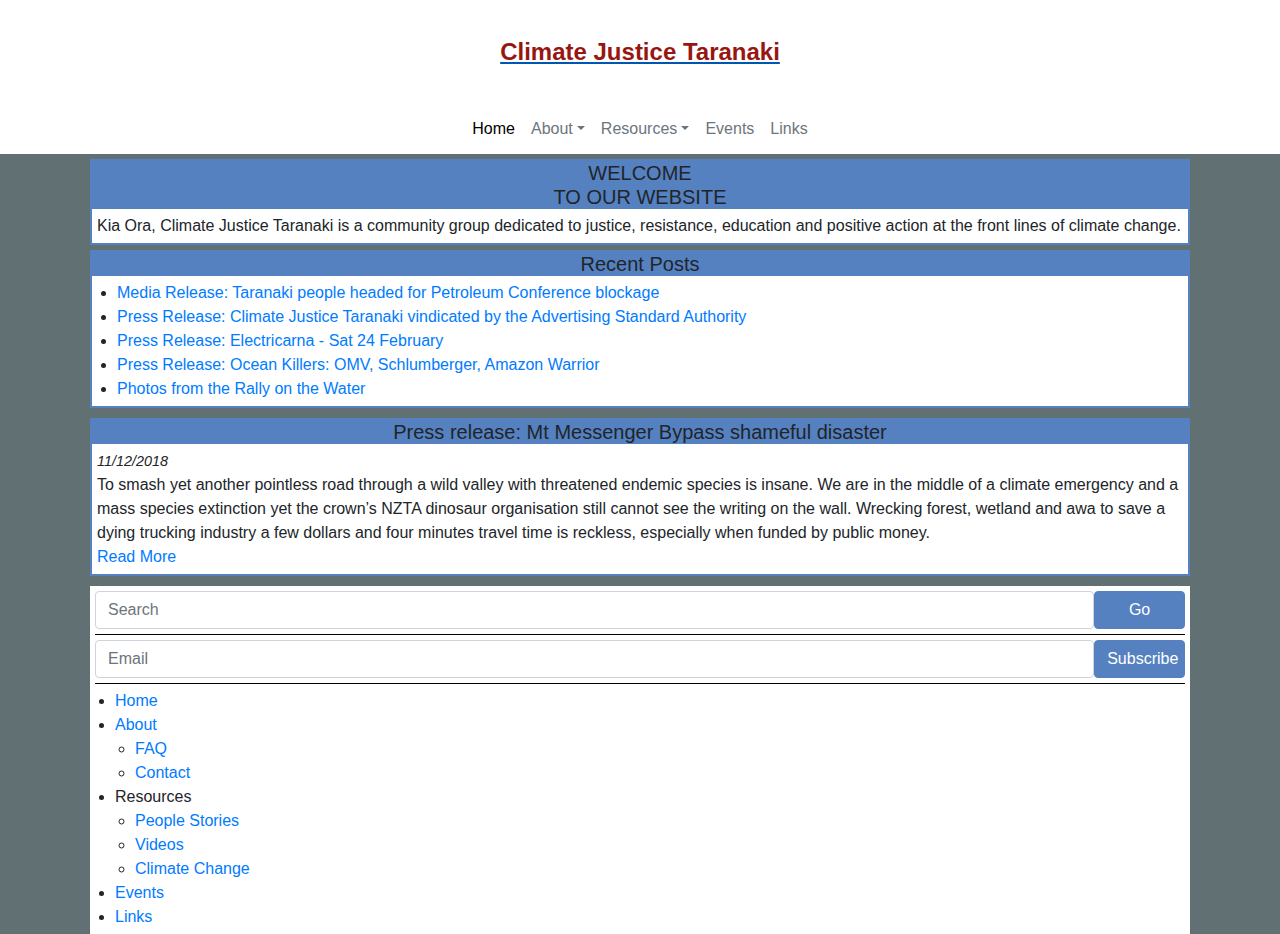
==== commit 6d49e593: "Desktop navigation setup" ====
--- a/index.html
+++ b/index.html
@@ -7,6 +7,9 @@
 
 		<!-- CSS Reset - Normalize -->
 		<link rel="stylesheet" href="css/normalize.css">
+
+		<!-- Bootstrap -->
+		<link rel="stylesheet" href="css/bootstrap.min.css">
 
 		<!-- Custom CSS -->
 		<link rel="stylesheet" href="css/master.css">
@@ -29,6 +32,45 @@
 						</div>
 					</div>
 				</div>
+
+				<div class="row no-gutters">
+					<div class="col-auto col-lg-12">
+						<nav class="header__nav navbar navbar-expand-lg justify-content-center">
+							<div>
+								<ul class="navbar-nav">
+									<li class="nav-item">
+										<a class="nav-link" href="index.html">Home</a>
+									</li>
+									<li class="nav-item dropdown">
+										<a class="nav-link dropdown-toggle disabled" href="#" id="headerNav__about" role="button" data-toggle="dropdown" aria=haspopup="true" aria-expanded="false">About</a>
+
+										<div class="dropdown-menu" aria-labelledby="headerNav__about">
+											<a class="dropdown-item disabled" href="#about.html">About</a>
+											<div class="dropdown-divider"></div>
+											<a class="dropdown-item disabled" href="#faq.html">FAQ</a>
+											<a class="dropdown-item disabled" href="#contact.html">Contact</a>
+										</div>
+									</li>
+									<li class="nav-item dropdown">
+										<a class="nav-link dropdown-toggle disabled" href="#" id="headerNav__resources" role="button" data-toggle="dropdown" aria-haspopup="true" aria-expanded="false">Resources</a>
+
+										<div class="dropdown-menu" aria-labelledby="navbarDropdown">
+											<a class="dropdown-item disabled" href="#peoplestories.html">People Stories</a>
+											<a class="dropdown-item disabled" href="#videos.html">Videos</a>
+											<a class="dropdown-item disabled" href="#climatechange.html">Climate Change</a>
+										</div>
+									</li>
+									<li class="nav-item">
+										<a class="nav-link disabled" href="#events.html" tabindex="-1" aria-disabled="true">Events</a>
+									</li>
+									<li class="nav-item">
+										<a class="nav-link disabled" href="#links.html" tabindex="-1" aria-disabled="true">Links</a>
+									</li>
+								</ul>
+							</div>
+						</nav>
+					</div>
+				</div>
 			</header>
 
 			<div class="navSlider">
@@ -54,6 +96,9 @@
 					<div class="row no-gutters">
 						<div class="col">
 							<ul class="navSlider__navList">
+								<li>
+									<a href="index.html">Home</a>
+								</li>
 								<li class="navSlider__nav--nested">
 									<span>About</span>
 
@@ -85,10 +130,10 @@
 									</ul>
 								</li>
 								<li>
-									<span>Events</span>
-								</li>
-								<li>
-									<span>Links</span>
+									<a href="events.html">Events</a>
+								</li>
+								<li>
+									<a href="links.html">Links</a>
 								</li>
 							</ul>
 						</div>
--- a/css/master.css
+++ b/css/master.css
@@ -1,6 +1,4 @@
 @charset "UTF-8";
-@import url(../css/normalize.css);
-@import url(../css/bootstrap.min.css);
 .fa,
 .fas,
 .far,
@@ -4240,6 +4238,14 @@
 
 .header__navClose {
   padding-top: 7.5px; }
+
+.header__nav {
+  height: 50px;
+  background-color: #fff; }
+  .header__nav a {
+    color: #000; }
+  .header__nav a:not(.dropdown-item):not(.dropdown-toggle):not(.disabled):hover {
+    text-decoration: underline; }
 
 /* Slide-out Navigation */
 .navSlider {
@@ -4414,11 +4420,14 @@
     padding-left: 5px; }
 
 @media (min-width: 768px) and (max-width: 991.98px) {
+  .header__nav {
+    display: none; }
+
   .navSlider__nav--nested::after {
     left: 95%; } }
-@media (min-width: 992px) and (max-width: 1199.98px) {
+@media (min-width: 992px) {
   body {
-    padding-top: 104px; }
+    padding-top: 154px; }
 
   .header {
     height: 104px; }
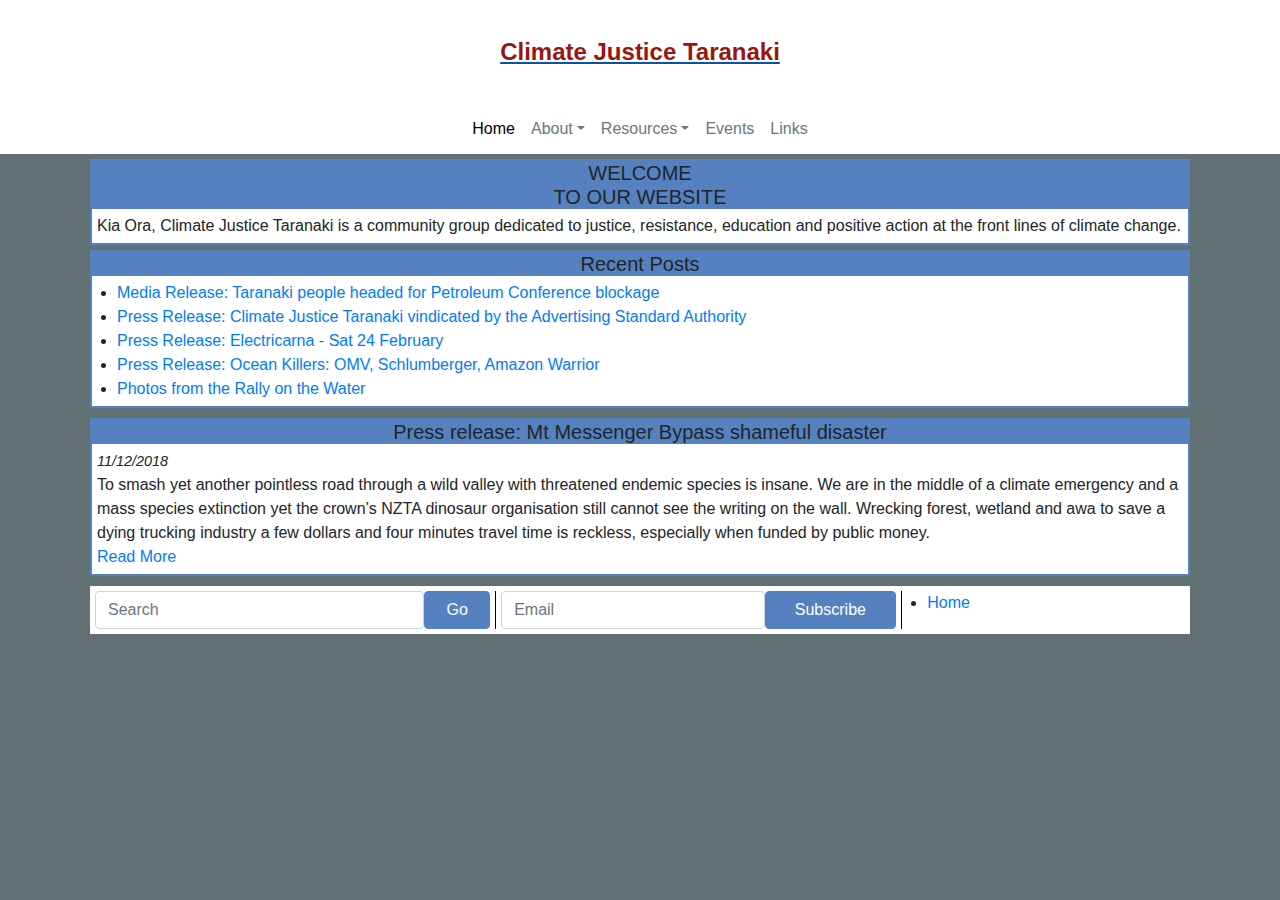
==== commit e4b44302: "Desktop footer. Unused links hidden/disabled" ====
--- a/index.html
+++ b/index.html
@@ -99,7 +99,7 @@
 								<li>
 									<a href="index.html">Home</a>
 								</li>
-								<li class="navSlider__nav--nested">
+								<li class="navSlider__nav--nested d-none">
 									<span>About</span>
 
 									<ul>
@@ -114,7 +114,7 @@
 										</li>
 									</ul>
 								</li>
-								<li class="navSlider__nav--nested">
+								<li class="navSlider__nav--nested d-none">
 									<span>Resources</span>
 
 									<ul>
@@ -129,10 +129,10 @@
 										</li>
 									</ul>
 								</li>
-								<li>
+								<li class="d-none">
 									<a href="events.html">Events</a>
 								</li>
-								<li>
+								<li class="d-none">
 									<a href="links.html">Links</a>
 								</li>
 							</ul>
@@ -206,43 +206,47 @@
 			</main>
 
 			<footer class="footer">
-				<div class="row">
+				<div class="row no-gutters">
 					<div class="col">
 						<div>
 							<form action="index.html" method="post">
 								<div class="row no-gutters">
-									<div class="col-10 col-md-11">
+									<div class="col-10 col-md-11 col-lg-10">
 										<input class="form-control" type="text" name="search" placeholder="Search">
 									</div>
 
-									<div class="col-2 col-md-1">
+									<div class="col-2 col-md-1 col-lg-2">
 										<button class="btn w-100" type="submit" name="search__submit">Go</button>
 									</div>
 								</div>
 							</form>
 						</div>
 
+						<div></div>
+
 						<div>
 							<form action="index.html" method="post">
 								<div class="row no-gutters">
-									<div class="col-8 col-md-10 col-xl-11">
+									<div class="col-8 col-md-10 col-lg-8">
 										<input class="form-control" type="email" name="subscribe" placeholder="Email">
 									</div>
 
-									<div class="col-4 col-md-2 col-xl-1">
+									<div class="col-4 col-md-2 col-lg-4">
 										<button class="btn w-100" type="submit" name="subscribe__submit">Subscribe</button>
 									</div>
 								</div>
 							</form>
 						</div>
 
+						<div></div>
+
 						<div>
 							<ul>
 								<li>
 									<a href="index.html">Home</a>
 								</li>
 
-								<li>
+								<li class="d-none">
 									<a href="about.html">About</a>
 
 									<ul>
@@ -256,7 +260,7 @@
 									</ul>
 								</li>
 
-								<li>
+								<li class="d-none">
 									<span>Resources</span>
 
 									<ul>
@@ -274,11 +278,11 @@
 									</ul>
 								</li>
 
-								<li>
+								<li class="d-none">
 									<a href="events.html">Events</a>
 								</li>
 
-								<li>
+								<li class="d-none">
 									<a href="links.html">Links</a>
 								</li>
 							</ul>
--- a/css/master.css
+++ b/css/master.css
@@ -4406,7 +4406,7 @@
   margin-left: 5px;
   padding: 5px;
   background-color: #fff; }
-  .footer > .row > .col > div:not(:last-child) {
+  .footer > .row > .col > div:nth-child(even) {
     margin-bottom: 5px;
     border-bottom: 1px solid #000;
     padding-bottom: 5px; }
@@ -4436,6 +4436,21 @@
     display: none; }
 
   .logo__heading {
-    line-height: 104px; } }
+    line-height: 104px; }
+
+  .footer > .row > .col > div:nth-child(even) {
+    margin-right: 5px;
+    margin-bottom: 0;
+    padding-right: 5px;
+    padding-bottom: 0;
+    border-right: 1px solid #000;
+    border-bottom: 0;
+    height: 100%; }
+  .footer > .row > .col > div:nth-child(odd):not(:last-child) {
+    width: 36.25%; }
+  .footer > .row > .col > div:last-child {
+    width: 25%; }
+  .footer > .row > .col > div {
+    float: left; } }
 
 /*# sourceMappingURL=master.css.map */
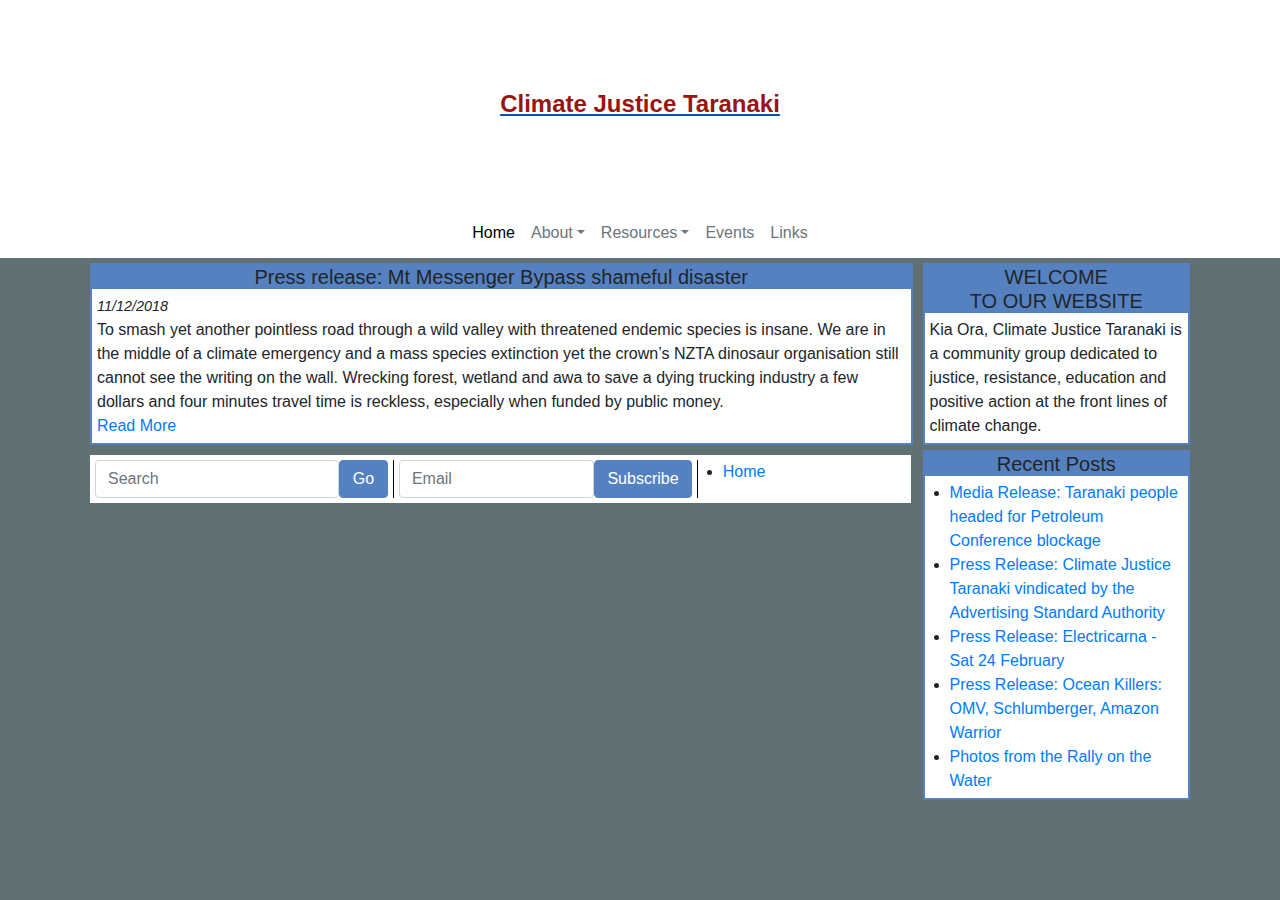
==== commit 8f16e74f: "Fixed minor sizing errors" ====
--- a/index.html
+++ b/index.html
@@ -18,13 +18,13 @@
 		<div class="container">
 			<header class="header">
 				<div class="row no-gutters">
-					<div class="col-2 col-md-1 col-lg-auto">
+					<div class="col-1 col-lg-auto">
 						<div class="header__navControl">
 							<i class="fas fa-bars fa-2x"></i>
 						</div>
 					</div>
 
-					<div class="col-10 col-md-11 col-lg-12">
+					<div class="col-11 col-lg-12">
 						<div class="logo">
 							<a class="logo__anchor" href="index.html" title="Home">
 								<h1 class="logo__heading">Climate Justice Taranaki</h1>
@@ -35,7 +35,7 @@
 
 				<div class="row no-gutters">
 					<div class="col-auto col-lg-12">
-						<nav class="header__nav navbar navbar-expand-lg justify-content-center">
+						<nav class="header__nav d-none d-lg-flex navbar navbar-expand-lg justify-content-center">
 							<div>
 								<ul class="navbar-nav">
 									<li class="nav-item">
--- a/css/master.css
+++ b/css/master.css
@@ -4201,7 +4201,7 @@
   height: 100%;
   -ms-flex-line-pack: center;
   align-content: center;
-  background: url(../img/logo_background.jpg) top left/cover no-repeat; }
+  background: url(../img/logo_background.jpg) bottom center/cover no-repeat; }
 
 .logo__anchor {
   display: block; }
@@ -4420,23 +4420,11 @@
     padding-left: 5px; }
 
 @media (min-width: 768px) and (max-width: 991.98px) {
-  .header__nav {
-    display: none; }
-
   .navSlider__nav--nested::after {
     left: 95%; } }
 @media (min-width: 992px) {
-  body {
-    padding-top: 154px; }
-
-  .header {
-    height: 104px; }
-
   .header__navControl {
     display: none; }
-
-  .logo__heading {
-    line-height: 104px; }
 
   .footer > .row > .col > div:nth-child(even) {
     margin-right: 5px;
@@ -4446,11 +4434,44 @@
     border-right: 1px solid #000;
     border-bottom: 0;
     height: 100%; }
+  .footer > .row > .col > div {
+    float: left; } }
+@media (min-width: 992px) and (max-width: 1199.98px) {
+  body {
+    padding-top: 154px; }
+
+  .header {
+    height: 154px; }
+
+  .logo__heading {
+    line-height: 104px; }
+
   .footer > .row > .col > div:nth-child(odd):not(:last-child) {
     width: 36.25%; }
   .footer > .row > .col > div:last-child {
-    width: 25%; }
-  .footer > .row > .col > div {
-    float: left; } }
+    width: 25%; } }
+@media (min-width: 1200px) {
+  body {
+    padding-top: 258px; }
+
+  .header {
+    height: 258px; }
+
+  .logo__heading {
+    line-height: 208px; }
+
+  .sidebar {
+    float: right;
+    max-width: 25%; }
+
+  .mainContent {
+    max-width: 75%; }
+
+  .footer {
+    max-width: 74%; }
+    .footer > .row > .col > div:nth-child(odd):not(:last-child) {
+      width: 36.1%; }
+    .footer > .row > .col > div:last-child {
+      width: 25%; } }
 
 /*# sourceMappingURL=master.css.map */
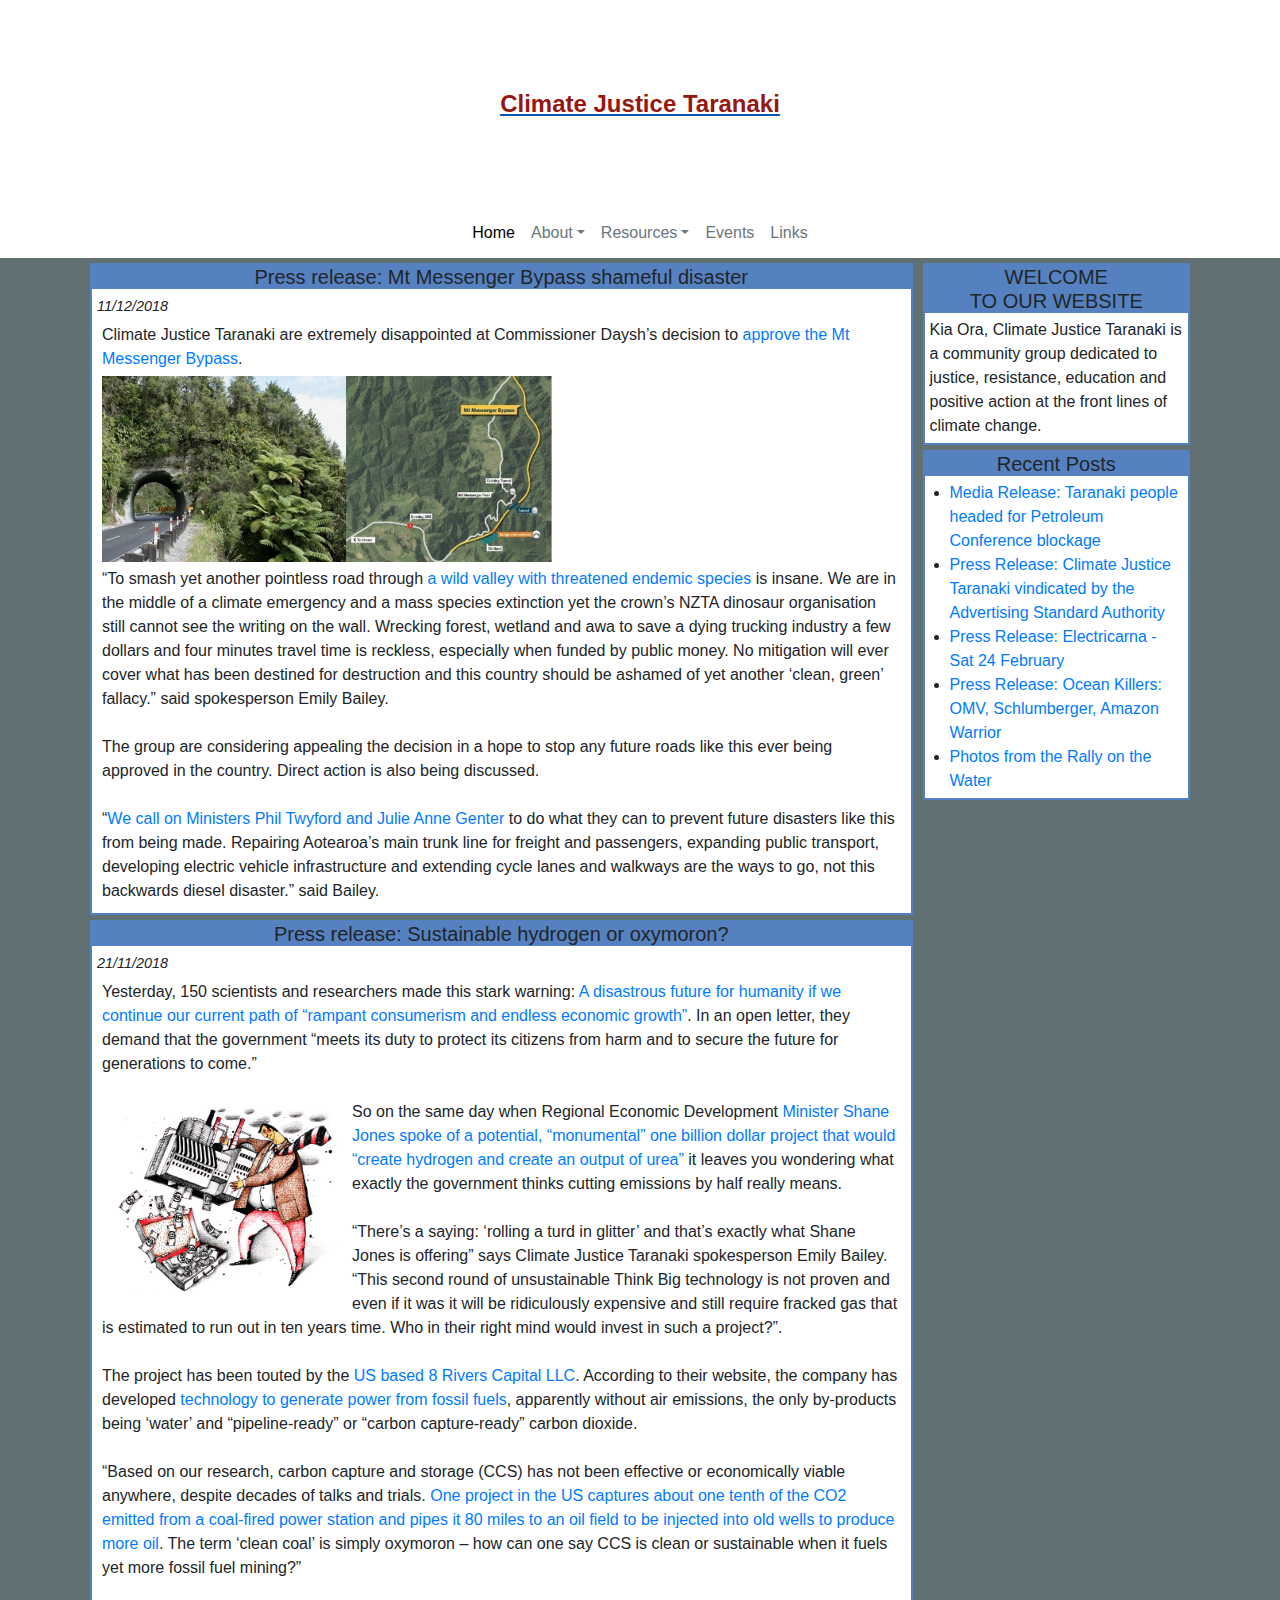
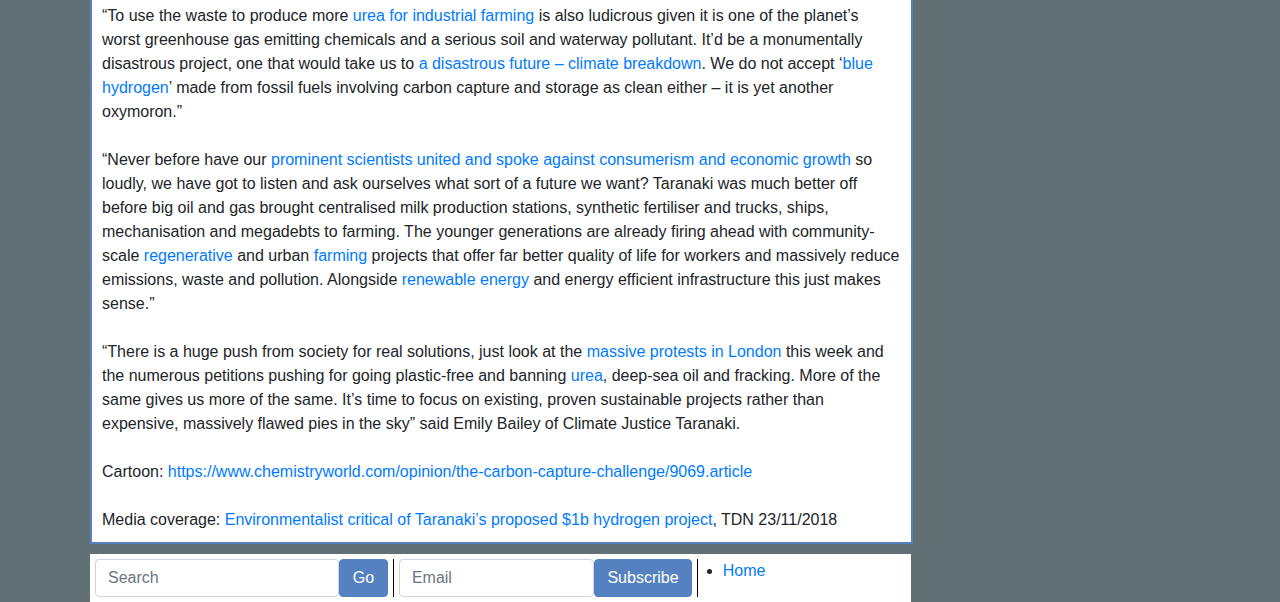
==== commit ad3d11ce: "Added full content to posts & added second post" ====
--- a/index.html
+++ b/index.html
@@ -196,9 +196,79 @@
 							<div>
 								<span>11/12/2018</span>
 
-								<p>To smash yet another pointless road through a wild valley with threatened endemic species is insane. We are in the middle of a climate emergency and a mass species extinction yet the crown’s NZTA dinosaur organisation still cannot see the writing on the wall. Wrecking forest, wetland and awa to save a dying trucking industry a few dollars and four minutes travel time is reckless, especially when funded by public money.</p>
-
-								<a href="#">Read More</a>
+								<p class="mainContent__contentSummary">Climate Justice Taranaki are extremely disappointed at Commissioner Daysh’s decision to <a href="https://www.nzta.govt.nz/media-releases/mt-messenger-bypass-decision-a-major-milestone/" target="_blank" rel="noopener">approve the Mt Messenger Bypass</a>.</p>
+								<div class="mainContent__contentFull">
+									<p>Climate Justice Taranaki are extremely disappointed at Commissioner Daysh’s decision to <a href="https://www.nzta.govt.nz/media-releases/mt-messenger-bypass-decision-a-major-milestone/" target="_blank">approve the Mt Messenger Bypass</a>.</p>
+
+									<img src="img/mt_messenger_tunnel.jpg" alt="Mt Messenger Tunnel">
+
+									<p><q>To smash yet another pointless road through <a href="https://www.stuff.co.nz/national/106802511/bats-lizards-trees-in-200-million-roads-way" target="_blank">a wild valley with threatened endemic species</a> is insane. We are in the middle of a climate emergency and a mass species extinction yet the crown’s NZTA dinosaur organisation still cannot see the writing on the wall. Wrecking forest, wetland and awa to save a dying trucking industry a few dollars and four minutes travel time is reckless, especially when funded by public money. No mitigation will ever cover what has been destined for destruction and this country should be ashamed of yet another ‘clean, green’ fallacy.</q> said spokesperson Emily Bailey.</p>
+
+									<br />
+
+									<p>The group are considering appealing the decision in a hope to stop any future roads like this ever being approved in the country. Direct action is also being discussed.</p>
+
+									<br />
+
+									<p><q><a href="https://www.toko.org.nz/petitions/no-mt-messenger-bypass-save-mangapepeke-valley?fbclid=IwAR3ikGi8vMUXts1Bl0WgGFXulvWtkxh2W3l4vJnygOTqnMeHx6SHJXHQfNg" target="_blank">We call on Ministers Phil Twyford and Julie Anne Genter</a> to do what they can to prevent future disasters like this from being made. Repairing Aotearoa’s main trunk line for freight and passengers, expanding public transport, developing electric vehicle infrastructure and extending cycle lanes and walkways are the ways to go, not this backwards diesel disaster.</q> said Bailey.</p>
+								</div>
+
+								<!-- <a href="#">Read More</a> -->
+							</div>
+						</div>
+
+						<div class="mainContent__content">
+							<div class="mainContent__contentHeading">
+								<h2>Press release: Sustainable hydrogen or oxymoron?</h2>
+							</div>
+
+							<div>
+								<span>21/11/2018</span>
+
+								<p class="mainContent__contentSummary">Yesterday, 150 scientists and researchers made this stark warning: <a href="http://www.scoop.co.nz/stories/PO1811/S00196/top-academics-call-on-government-to-take-climate-action.htm" target="_blank">A disastrous future for humanity if we continue our current path of <q>rampant consumerism and endless economic growth</q></a>. In an open letter, they demand that the government <q>meets its duty to protect its citizens from harm and to secure the future for generations to come.</q></p>
+								<div class="mainContent__contentFull">
+									<p>Yesterday, 150 scientists and researchers made this stark warning: <a href="http://www.scoop.co.nz/stories/PO1811/S00196/top-academics-call-on-government-to-take-climate-action.htm" target="_blank">A disastrous future for humanity if we continue our current path of <q>rampant consumerism and endless economic growth</q></a>. In an open letter, they demand that the government <q>meets its duty to protect its citizens from harm and to secure the future for generations to come.</q></p>
+
+									<br />
+
+									<img class="float-left" src="img/1115cw_criticalpoint_630m.jpg" alt="Critical Point" width="250">
+
+									<p>So on the same day when Regional Economic Development <a href="https://www.stuff.co.nz/business/108684752/billion-dollar-hydrogen-project-mooted-for-taranaki-shane-jones" target="_blank">Minister Shane Jones spoke of a potential, <q>monumental</q> one billion dollar project that would <q>create hydrogen and create an output of urea</q></a> it leaves you wondering what exactly the government thinks cutting emissions by half really means.</p>
+
+									<br />
+
+									<p><q>There’s a saying: ‘rolling a turd in glitter’ and that’s exactly what Shane Jones is offering</q> says Climate Justice Taranaki spokesperson Emily Bailey. <q>This second round of unsustainable Think Big technology is not proven and even if it was it will be ridiculously expensive and still require fracked gas that is estimated to run out in ten years time. Who in their right mind would invest in such a project?</q>.</p>
+
+									<br />
+
+									<p>The project has been touted by the <a href="https://8rivers.com/" target="_blank">US based 8 Rivers Capital LLC</a>. According to their website, the company has developed <a href="https://www.netpower.com/" target="_blank">technology to generate power from fossil fuels</a>, apparently without air emissions, the only by-products being ‘water’ and <q>pipeline-ready</q> or <q>carbon capture-ready</q> carbon dioxide.</p>
+
+									<br />
+
+									<p><q>Based on our research, carbon capture and storage (CCS) has not been effective or economically viable anywhere, despite decades of talks and trials. <a href="https://www.pbs.org/newshour/show/carbon-capturing-make-clean-coal-reality" target="_blank">One project in the US captures about one tenth of the CO2 emitted from a coal-fired power station and pipes it 80 miles to an oil field to be injected into old wells to produce more oil</a>. The term ‘clean coal’ is simply oxymoron – how can one say CCS is clean or sustainable when it fuels yet more fossil fuel mining?</q></p>
+
+									<br />
+
+									<p><q>To use the waste to produce more <a href="https://act.greenpeace.org/page/33372/petition/1?utm_medium=email&amp;utm_source=email-list&amp;utm_campaign=climate+fertiliser&amp;utm_content=Fertiliser+-+climate+segment+kicker&amp;ea.url.id=1588501&amp;forwarded=true" target="_blank"> urea for industrial farming</a> is also ludicrous given it is one of the planet’s worst greenhouse gas emitting chemicals and a serious soil and waterway pollutant. It’d be a monumentally disastrous project, one that would take us to <a href="http://www.scoop.co.nz/stories/PO1811/S00196/top-academics-call-on-government-to-take-climate-action.htm" target="_blank">a disastrous future – climate breakdown</a>. We do not accept ‘<a href="https://www.stuff.co.nz/taranaki-daily-news/opinion/107832195/hydrogen-a-great-step-forward-but-first-we-must-dare-to-ditch-our-fossil-fuel-and-economic-growth-addictions?rm=a&amp;fbclid=IwAR0euv1vmKEaHr5pyxtCJzqtHRwUFeM7wilS2_qo9VXhXtWZbQ_j0hvbIwY" target="_blank">blue hydrogen</a>’ made from fossil fuels involving carbon capture and storage as clean either – it is yet another oxymoron.</q></p>
+
+									<br />
+
+									<p><q>Never before have our <a href="http://www.scoop.co.nz/stories/PO1811/S00196/top-academics-call-on-government-to-take-climate-action.htm" target="_blank">prominent scientists united and spoke against consumerism and economic growth</a> so loudly, we have got to listen and ask ourselves what sort of a future we want? Taranaki was much better off before big oil and gas brought centralised milk production stations, synthetic fertiliser and trucks, ships, mechanisation and megadebts to farming. The younger generations are already firing ahead with community-scale <a href="https://www.radionz.co.nz/audio/player?audio_id=2018666551" target="_blank">regenerative</a> and urban <a href="https://www.stuff.co.nz/business/farming/92085704/farm-forestry-part-of-sustainability-story-on-greg-and-rachel-harts-mangarara-station" target="_blank">farming </a> projects that offer far better quality of life for workers and massively reduce emissions, waste and pollution. Alongside <a href="https://www.stuff.co.nz/national/107928174/Boost-for-325-million-South-Taranaki-wind-farm-project" target="_blank">renewable energy</a> and energy efficient infrastructure this just makes sense.</q></p>
+
+									<br />
+
+									<p><q>There is a huge push from society for real solutions, just look at the <a href="https://www.theguardian.com/environment/2018/nov/17/thousands-gather-to-block-london-bridges-in-climate-rebellion?fbclid=IwAR3xt8Bti8He9TJuxY9-pfTzsXS1pu2VQ1bMXClUmRO7_PnvP3Ca87G-mYk" target="_blank">massive protests in London</a> this week and the numerous petitions pushing for going plastic-free and banning <a href="https://act.greenpeace.org/page/33372/petition/1?utm_medium=email&amp;utm_source=email-list&amp;utm_campaign=climate+fertiliser&amp;utm_content=Fertiliser+-+climate+segment+kicker&amp;ea.url.id=1588501&amp;forwarded=true" target="_blank">urea</a>, deep-sea oil and fracking. More of the same gives us more of the same. It’s time to focus on existing, proven sustainable projects rather than expensive, massively flawed pies in the sky</q> said Emily Bailey of Climate Justice Taranaki.</p>
+
+									<br />
+
+									<p>Cartoon: <a href="https://www.chemistryworld.com/opinion/the-carbon-capture-challenge/9069.article" target="_blank">https://www.chemistryworld.com/opinion/the-carbon-capture-challenge/9069.article</a></p>
+
+									<br />
+
+									<p>Media coverage: <a href="https://www.stuff.co.nz/business/108800552/environmentalist-critical-of-taranakis-proposed-1b-hydrogen-project" target="_blank">Environmentalist critical of Taranaki’s proposed $1b hydrogen project</a>, TDN 23/11/2018</p>
+								</div>
+
+								<!-- <a href="#">Read More</a> -->
 							</div>
 						</div>
 					</div>
--- a/css/master.css
+++ b/css/master.css
@@ -4398,6 +4398,11 @@
       font-size: .9em;
       font-style: italic;
       margin-bottom: 5px; }
+  .mainContent__content .mainContent__contentFull {
+    display: none; }
+  .mainContent__content img {
+    margin-top: 5px;
+    margin-bottom: 5px; }
 
 /* Footer */
 .footer {
@@ -4435,7 +4440,12 @@
     border-bottom: 0;
     height: 100%; }
   .footer > .row > .col > div {
-    float: left; } }
+    float: left; }
+
+  .mainContent__content .mainContent__contentSummary {
+    display: none; }
+  .mainContent__content .mainContent__contentFull {
+    display: block; } }
 @media (min-width: 992px) and (max-width: 1199.98px) {
   body {
     padding-top: 154px; }
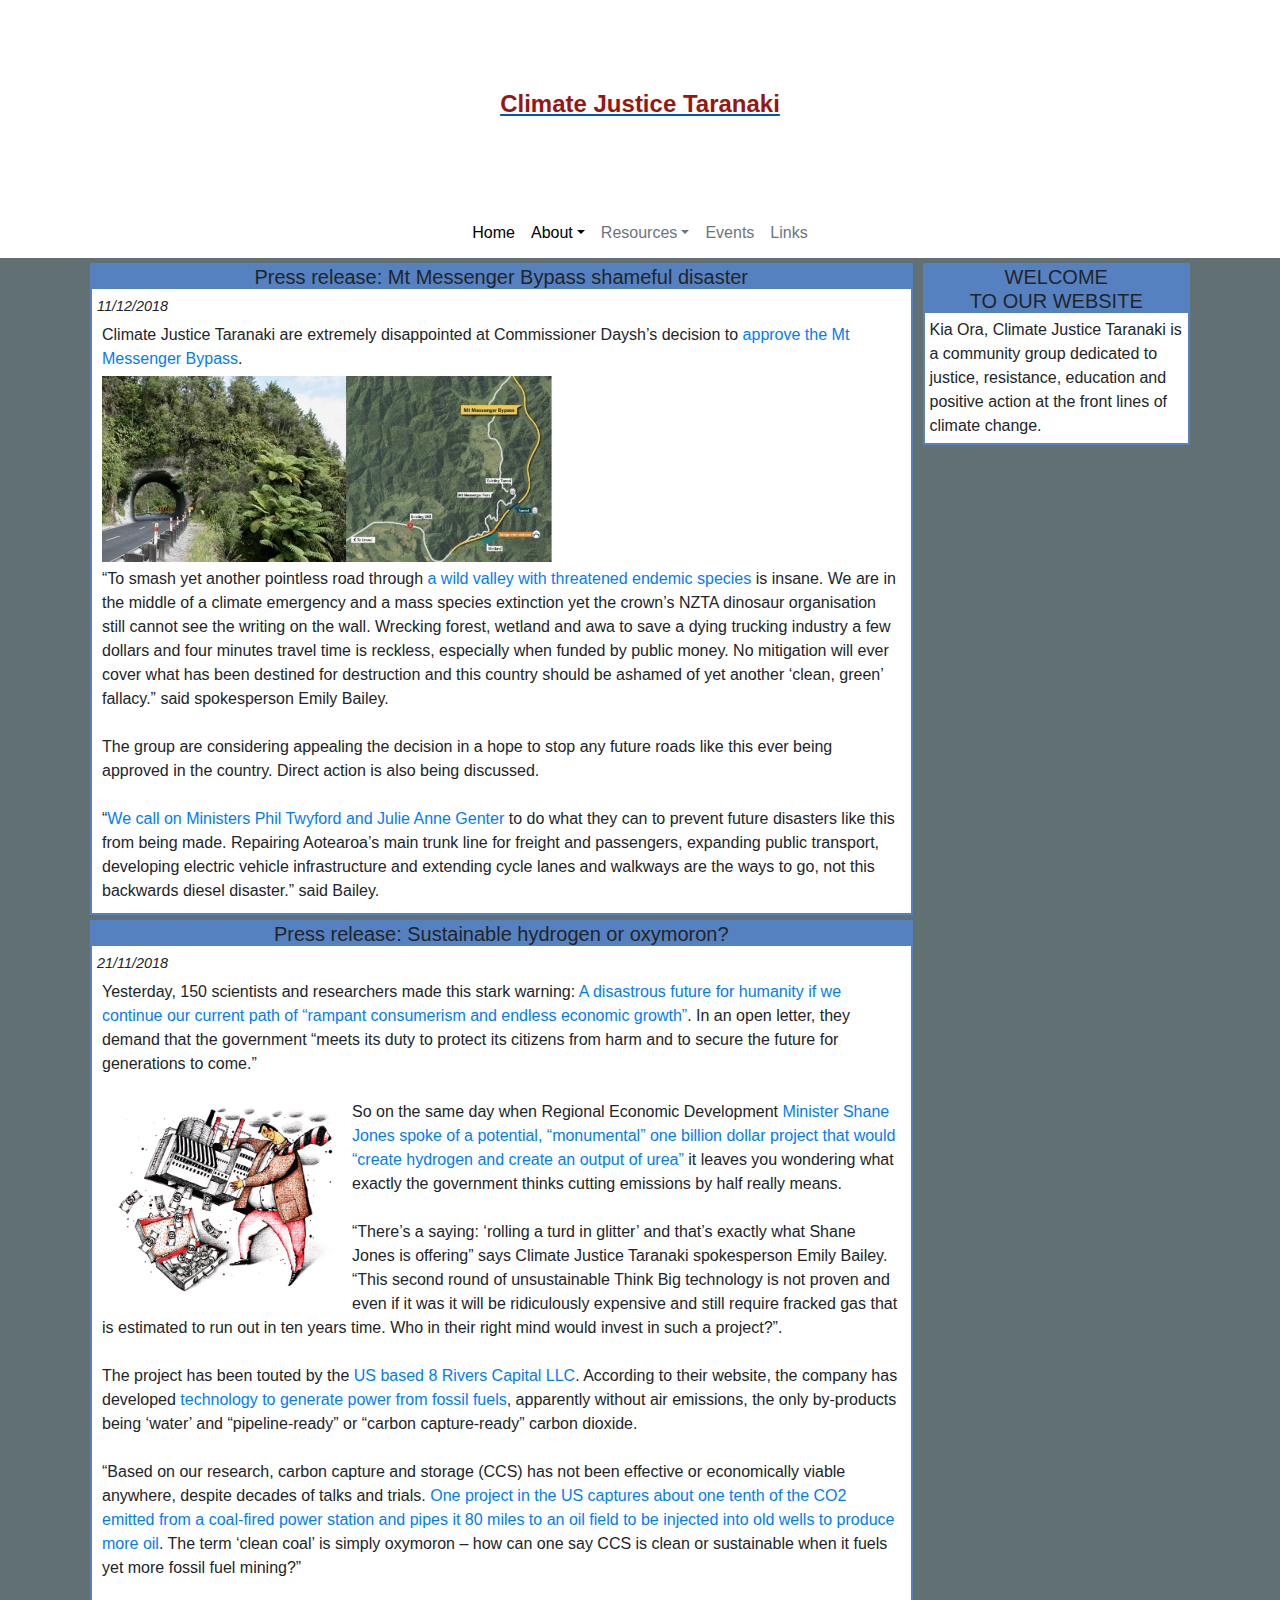
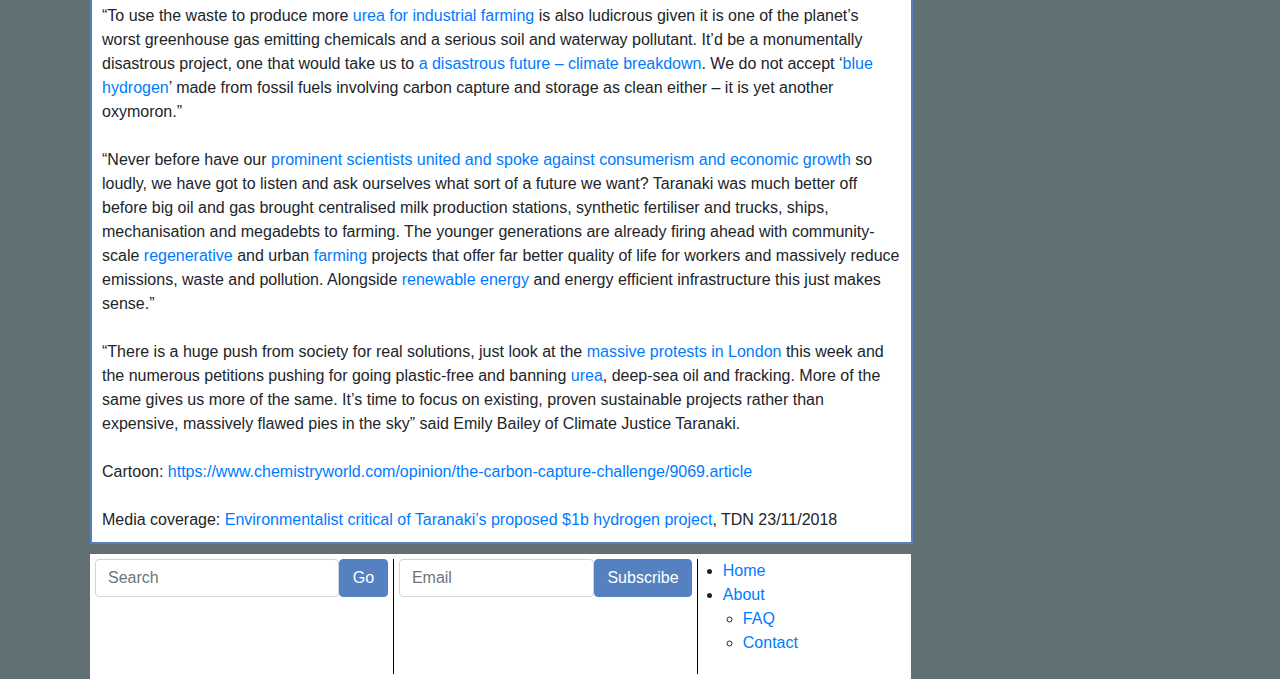
==== commit 58ffa297: "FAQ page" ====
--- a/index.html
+++ b/index.html
@@ -42,12 +42,12 @@
 										<a class="nav-link" href="index.html">Home</a>
 									</li>
 									<li class="nav-item dropdown">
-										<a class="nav-link dropdown-toggle disabled" href="#" id="headerNav__about" role="button" data-toggle="dropdown" aria=haspopup="true" aria-expanded="false">About</a>
+										<a class="nav-link dropdown-toggle" href="#" id="headerNav__about" role="button" data-toggle="dropdown" aria=haspopup="true" aria-expanded="false">About</a>
 
 										<div class="dropdown-menu" aria-labelledby="headerNav__about">
-											<a class="dropdown-item disabled" href="#about.html">About</a>
+											<a class="dropdown-item" href="about.html">About</a>
 											<div class="dropdown-divider"></div>
-											<a class="dropdown-item disabled" href="#faq.html">FAQ</a>
+											<a class="dropdown-item" href="faq.html">FAQ</a>
 											<a class="dropdown-item disabled" href="#contact.html">Contact</a>
 										</div>
 									</li>
@@ -99,7 +99,7 @@
 								<li>
 									<a href="index.html">Home</a>
 								</li>
-								<li class="navSlider__nav--nested d-none">
+								<li class="navSlider__nav--nested">
 									<span>About</span>
 
 									<ul>
@@ -109,7 +109,7 @@
 										<li>
 											<a href="faq.html">FAQ</a>
 										</li>
-										<li>
+										<li class="d-none">
 											<a href="contact.html">Contact</a>
 										</li>
 									</ul>
@@ -156,7 +156,7 @@
 							</div>
 						</div>
 
-						<div class="sidebar__content">
+						<!-- <div class="sidebar__content">
 							<div class="sidebar__contentHeading">
 								<h2>Recent Posts</h2>
 							</div>
@@ -180,7 +180,7 @@
 									</li>
 								</ul>
 							</div>
-						</div>
+						</div> -->
 					</div>
 				</div>
 			</aside>
@@ -316,7 +316,7 @@
 									<a href="index.html">Home</a>
 								</li>
 
-								<li class="d-none">
+								<li>
 									<a href="about.html">About</a>
 
 									<ul>
--- a/css/master.css
+++ b/css/master.css
@@ -4341,10 +4341,11 @@
   -moz-transition: 0.35s all linear;
   width: 10vw;
   background-color: #000;
+  opacity: 0;
+  z-index: 2; }
+
+.navFadeOut--active {
   opacity: .75;
-  z-index: 2; }
-
-.navFadeOut--active {
   left: 90vw; }
 
 /* Sidebar */
@@ -4402,7 +4403,13 @@
     display: none; }
   .mainContent__content img {
     margin-top: 5px;
-    margin-bottom: 5px; }
+    margin-bottom: 5px;
+    max-width: 100%; }
+  .mainContent__content .questionHeading {
+    margin-bottom: 0;
+    font-family: Arial, sans-serif;
+    font-size: 1em;
+    font-weight: bold; }
 
 /* Footer */
 .footer {
@@ -4410,7 +4417,8 @@
   margin-right: 5px;
   margin-left: 5px;
   padding: 5px;
-  background-color: #fff; }
+  background-color: #fff;
+  min-height: 125px; }
   .footer > .row > .col > div:nth-child(even) {
     margin-bottom: 5px;
     border-bottom: 1px solid #000;
@@ -4438,7 +4446,8 @@
     padding-bottom: 0;
     border-right: 1px solid #000;
     border-bottom: 0;
-    height: 100%; }
+    height: 100%;
+    min-height: 115px; }
   .footer > .row > .col > div {
     float: left; }
 
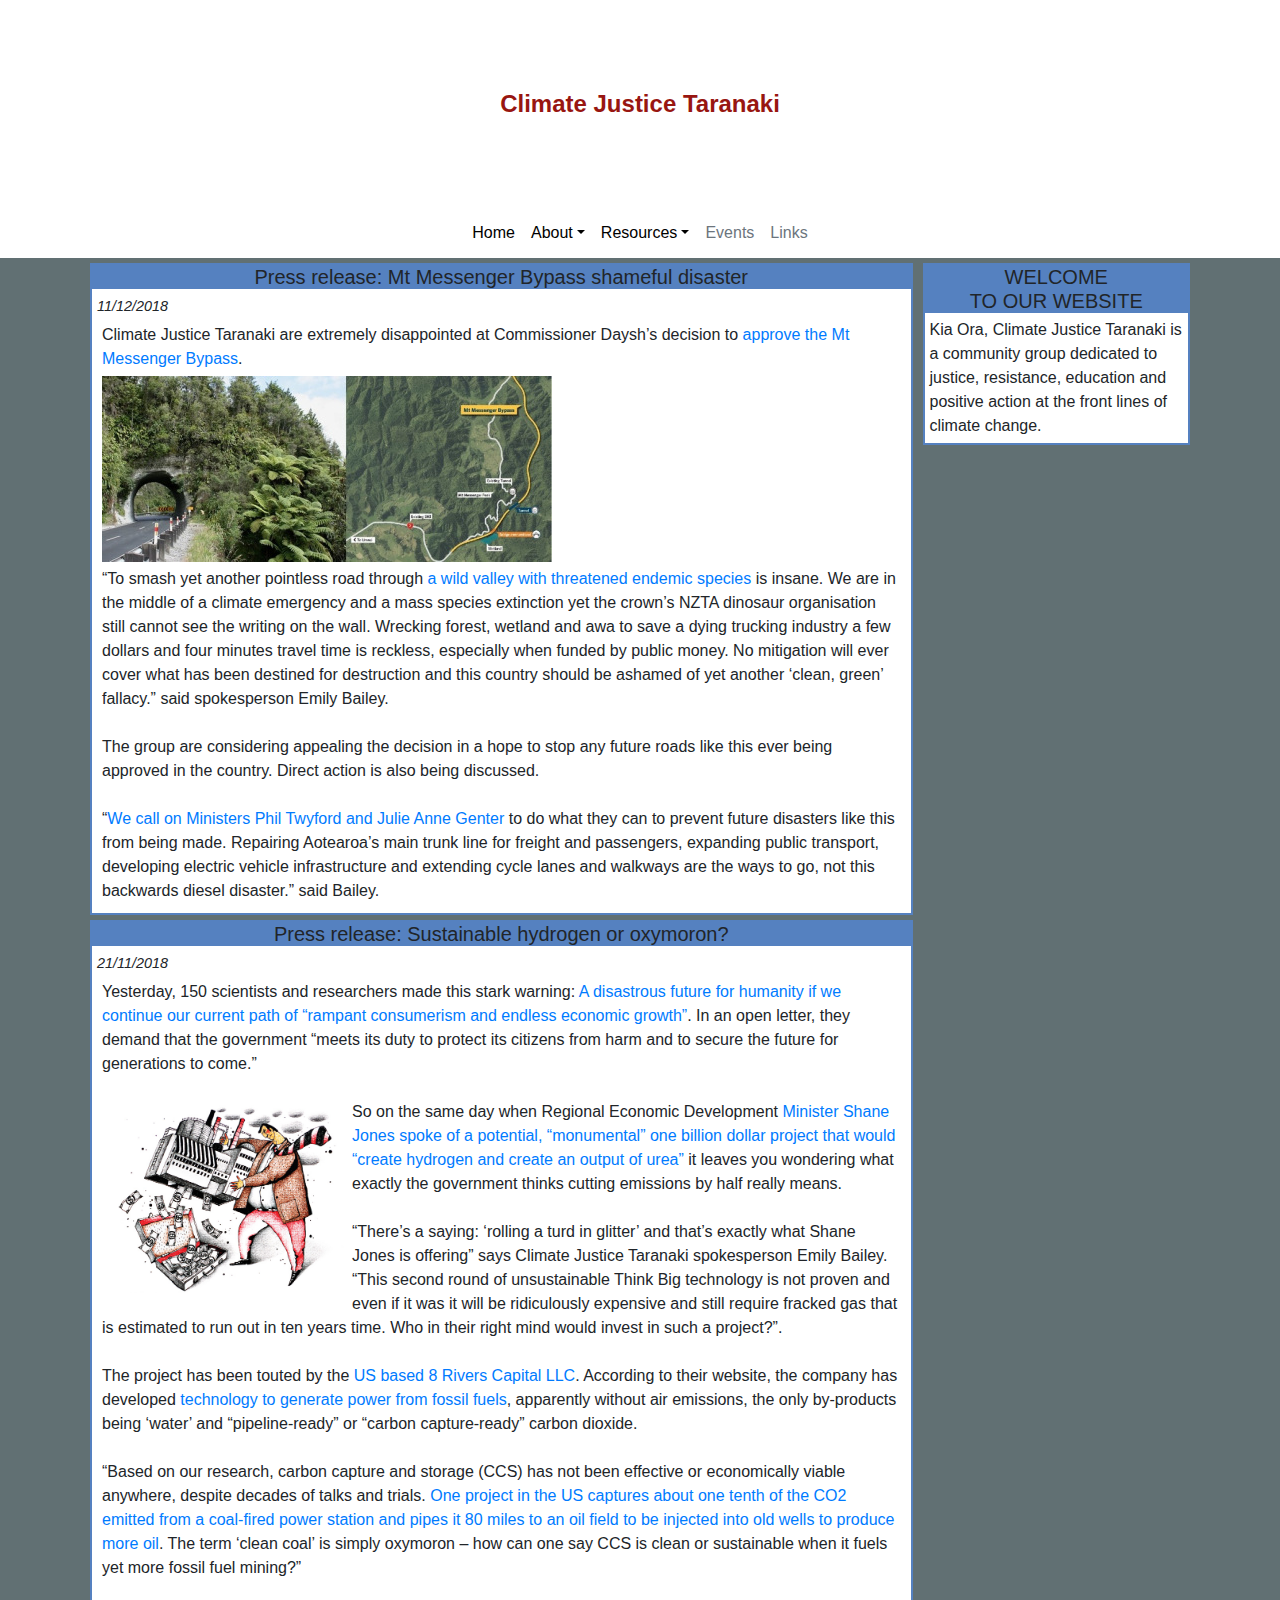
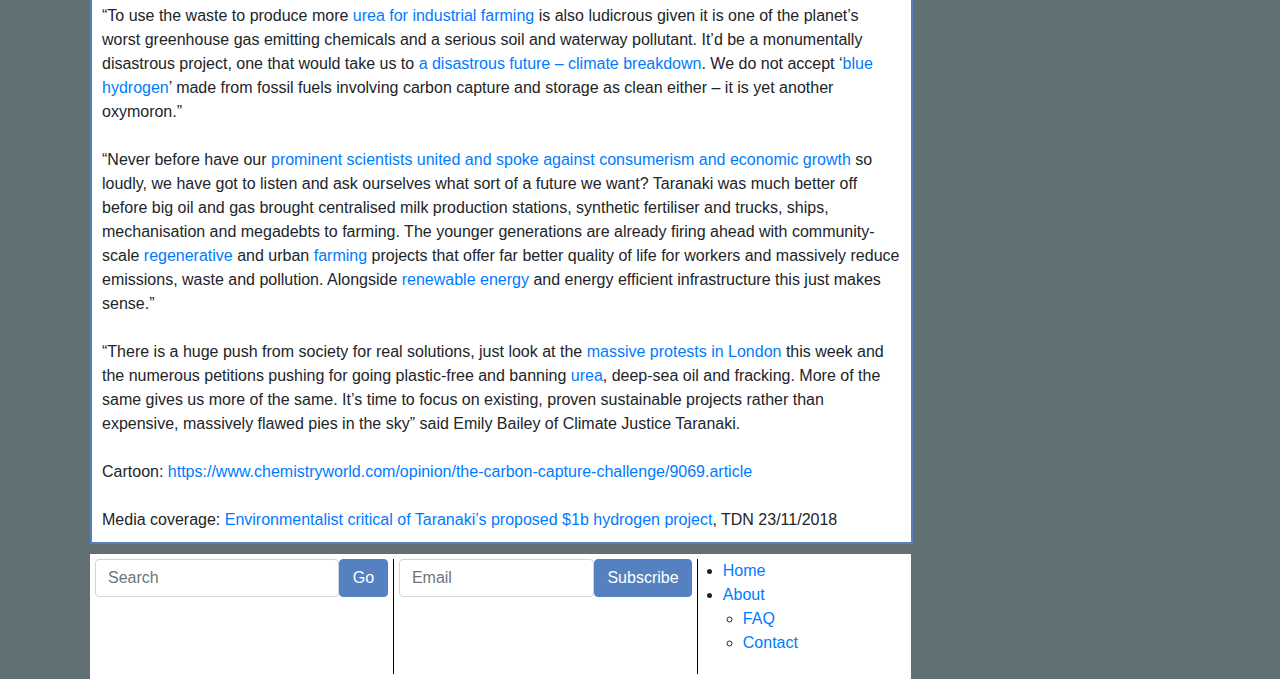
==== commit a997fac6: "Added climate change placeholder site for testing" ====
--- a/index.html
+++ b/index.html
@@ -48,16 +48,16 @@
 											<a class="dropdown-item" href="about.html">About</a>
 											<div class="dropdown-divider"></div>
 											<a class="dropdown-item" href="faq.html">FAQ</a>
-											<a class="dropdown-item disabled" href="#contact.html">Contact</a>
+											<a class="dropdown-item" href="contact.html">Contact</a>
 										</div>
 									</li>
 									<li class="nav-item dropdown">
-										<a class="nav-link dropdown-toggle disabled" href="#" id="headerNav__resources" role="button" data-toggle="dropdown" aria-haspopup="true" aria-expanded="false">Resources</a>
+										<a class="nav-link dropdown-toggle" href="#" id="headerNav__resources" role="button" data-toggle="dropdown" aria-haspopup="true" aria-expanded="false">Resources</a>
 
 										<div class="dropdown-menu" aria-labelledby="navbarDropdown">
 											<a class="dropdown-item disabled" href="#peoplestories.html">People Stories</a>
 											<a class="dropdown-item disabled" href="#videos.html">Videos</a>
-											<a class="dropdown-item disabled" href="#climatechange.html">Climate Change</a>
+											<a class="dropdown-item" href="climatechange.html">Climate Change & How to Help</a>
 										</div>
 									</li>
 									<li class="nav-item">
@@ -109,12 +109,12 @@
 										<li>
 											<a href="faq.html">FAQ</a>
 										</li>
-										<li class="d-none">
+										<li>
 											<a href="contact.html">Contact</a>
 										</li>
 									</ul>
 								</li>
-								<li class="navSlider__nav--nested d-none">
+								<li class="navSlider__nav--nested">
 									<span>Resources</span>
 
 									<ul>
@@ -125,7 +125,7 @@
 											<a href="videos.html">Videos</a>
 										</li>
 										<li>
-											<a href="climatechange.html">Climate Change</a>
+											<a href="climatechange.html">Climate Change & How to Help</a>
 										</li>
 									</ul>
 								</li>
--- a/css/master.css
+++ b/css/master.css
@@ -4194,7 +4194,13 @@
 
 body {
   padding-top: 52px;
+  min-width: 500px;
   background-color: #617073; }
+
+.btn {
+  color: #fff;
+  background-color: #5581c0;
+  border-color: #5581c0; }
 
 /* CJT Logo */
 .logo {
@@ -4205,6 +4211,9 @@
 
 .logo__anchor {
   display: block; }
+
+.logo__anchor:hover {
+  text-decoration: none; }
 
 .logo__heading {
   margin-top: 0;
@@ -4223,6 +4232,7 @@
   top: 0;
   right: 0;
   left: 0;
+  min-width: 500px;
   height: 52px;
   background-color: #fff;
   z-index: 1; }
@@ -4252,14 +4262,15 @@
   position: fixed;
   top: 0;
   bottom: 0;
-  left: -90vw;
+  left: -100vw;
   transition: 0.35s all linear;
   -webkit-transition: 0.35s all linear;
   -ms-transition: 0.35s all linear;
   -moz-transition: 0.35s all linear;
+  min-width: 500px;
   width: 90vw;
   background-color: #617073;
-  z-index: 2; }
+  z-index: 3; }
 
 .navSlider__header {
   height: 52px;
@@ -4423,15 +4434,24 @@
     margin-bottom: 5px;
     border-bottom: 1px solid #000;
     padding-bottom: 5px; }
-  .footer > .row > .col .btn {
-    color: #fff;
-    background-color: #5581c0;
-    border-color: #5581c0; }
   .footer > .row > .col ul {
     margin-bottom: 0;
     margin-left: 15px;
     padding-left: 5px; }
 
+@media (max-width: 500px) {
+  .navSlider {
+    transition: 0.5s all cubic-bezier(1, 0, 0, 1);
+    -webkit-transition: 0.5s all cubic-bezier(1, 0, 0, 1);
+    -ms-transition: 0.5s all cubic-bezier(1, 0, 0, 1);
+    -moz-transition: 0.5s all cubic-bezier(1, 0, 0, 1);
+    left: -350%; }
+
+  .navSlider--open {
+    left: 0; }
+
+  .navFadeOut {
+    display: none; } }
 @media (min-width: 768px) and (max-width: 991.98px) {
   .navSlider__nav--nested::after {
     left: 95%; } }
